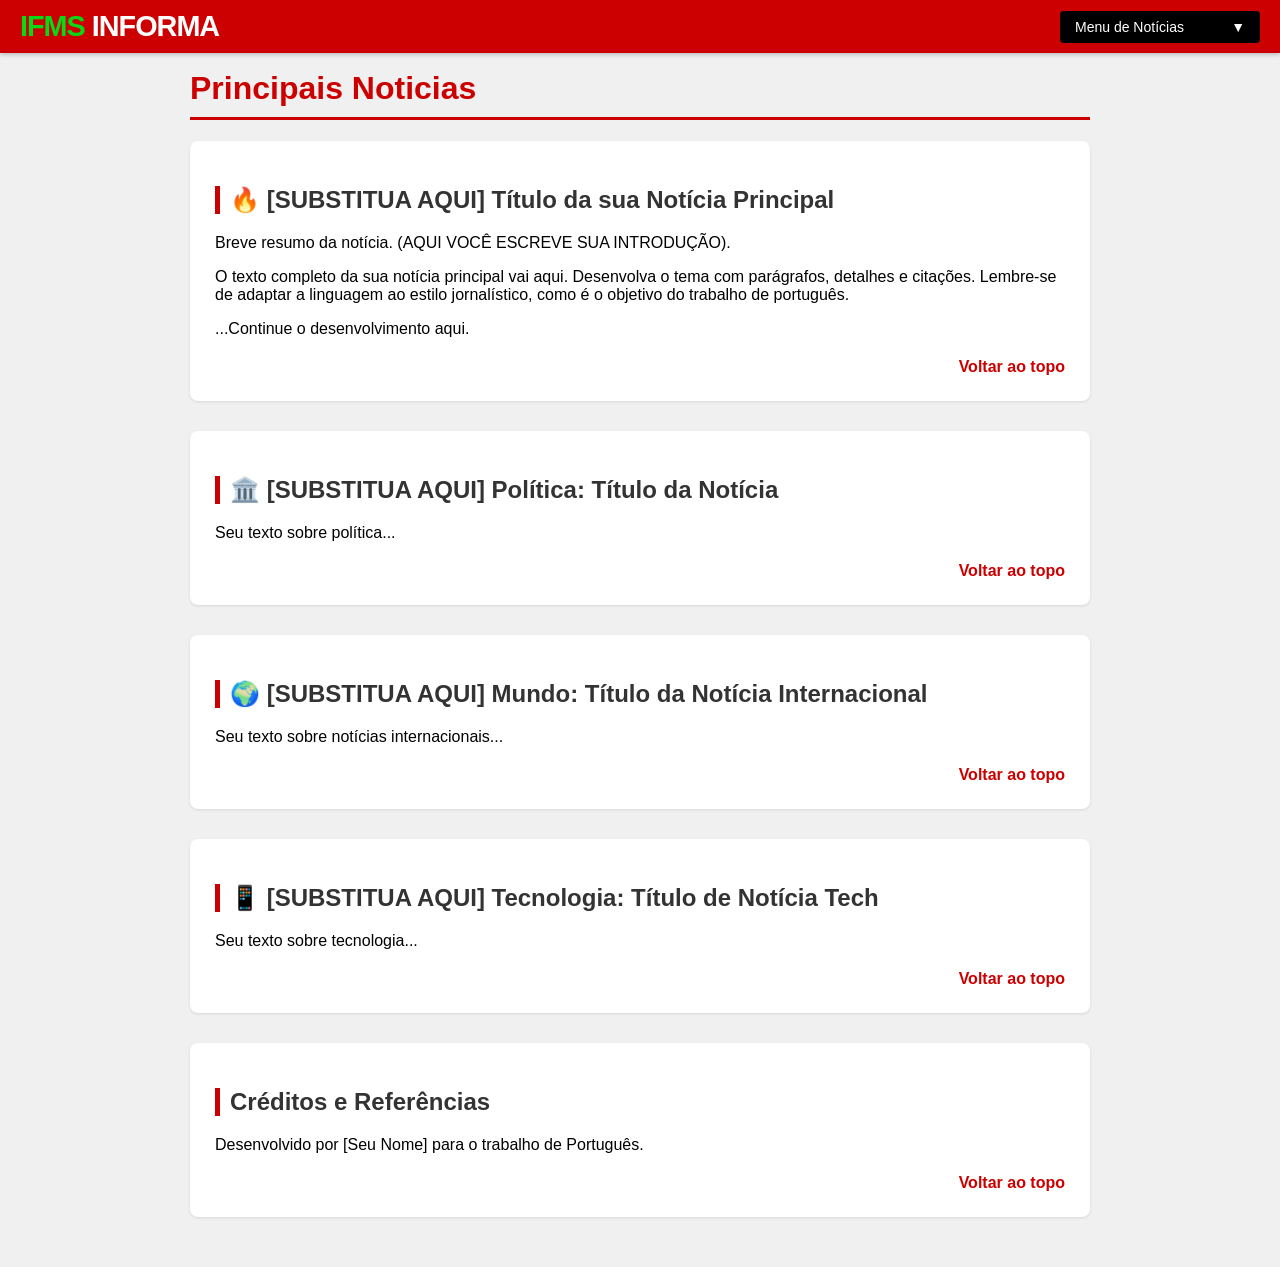
==== ifmsinfo.html @ 02428148 "Add files via upload" ====
<!DOCTYPE html>
<html lang="pt-br">

<head>
    <meta charset="UTF-8" />
    <meta name="viewport" content="width=device-width, initial-scale=1" />
    <title>IFMS Informa</title>

    <style>
        
        body {
            font-family: Arial, sans-serif;
            margin: 0;
            background: #f0f0f0;
            padding-top: 50px;
            
        }

        
        .navbar {
            background: #CC0000;
            
            color: white;
            padding: 10px 20px;
            display: flex;
            justify-content: space-between;
            align-items: center;
            position: fixed;
            
            top: 0;
            width: 100%;
            box-sizing: border-box;
            z-index: 1000;
            box-shadow: 0 2px 4px rgba(0, 0, 0, 0.2);
        }

        .logo {
            font-size: 1.8em;
            font-weight: bold;
            letter-spacing: -1px;
            text-transform: uppercase;
        }

        .logo-one {
            color: #09d814;
            
        }

    
        .menu-container {
            position: relative;
        }

        .menu-button {
            background: #000;
            
            color: white;
            border: none;
            padding: 8px 15px;
            font-size: 14px;
            cursor: pointer;
            border-radius: 4px;
            user-select: none;
            display: flex;
            align-items: center;
            justify-content: space-between;
            width: 200px;
            transition: background-color 0.3s;
        }

        .menu-arrow {
            margin-left: 10px;
            transition: transform 0.3s;
        }

        .menu-arrow.open {
            transform: rotate(180deg);
            
        }

        
        .menu-list {
            display: none;
            position: absolute;
            top: 100%;
            right: 0;
            list-style: none;
            padding: 0;
            margin: 0;
            background: #333;
            min-width: 250px;
            box-shadow: 0px 8px 16px 0px rgba(0, 0, 0, 0.2);
            z-index: 999;
            border-radius: 0 0 4px 4px;
        }

        .menu-list.show {
            display: block;
    
        }

        .menu-list li a {
            color: white;
            padding: 12px 15px;
            text-decoration: none;
            display: block;
            transition: background-color 0.3s;
        }

        .menu-list li a:hover {
            background-color: #575757;
        }

        .content-wrapper {
            padding: 20px;
            max-width: 900px;
            margin: 0 auto;
        }

        .main-title {
            color: #CC0000;
            border-bottom: 3px solid #CC0000;
            padding-bottom: 10px;
            margin-top: 0;
        }

        .news-section {
            background: white;
            padding: 25px;
            margin-bottom: 30px;
            border-radius: 8px;
            box-shadow: 0 1px 3px rgba(0, 0, 0, 0.1);
        }

        .news-section h2 {
            color: #333;
            border-left: 5px solid #CC0000;
            padding-left: 10px;
        }

        .back-to-top {
            display: block;
            margin-top: 20px;
            text-align: right;
            color: #CC0000;
            text-decoration: none;
            font-weight: bold;
        }
    </style>
</head>

<body>

    <header class="navbar" id="top">
        <div class="logo"><span class="logo-one">IFMS </span>Informa</div>
        <div class="menu-container">
            <button class="menu-button" id="menuButton">
                Menu de Notícias
                <span id="menuArrow" class="menu-arrow">&#9660;</span>
            </button>

            <ul id="menuList" class="menu-list">
                <li><a href="#noticia-principal"></a></li>
                <li><a href="#politica">Notícias de Política</a></li>
                <li><a href="#mundo">Notícias do Mundo</a></li>
                <li><a href="#tecnologia">Tecnologia</a></li>
                <li><a href="#creditos">Créditos do Trabalho</a></li>
            </ul>
        </div>
    </header>

    <main class="content-wrapper">
        <h1 class="main-title">Principais Noticias</h1>

        <section id="noticia-principal" class="news-section">
            <h2>🔥 [SUBSTITUA AQUI] Título da sua Notícia Principal</h2>
            <p class="summary">Breve resumo da notícia. (AQUI VOCÊ ESCREVE SUA INTRODUÇÃO).</p>
            <div class="news-body">
                <p>O texto completo da sua notícia principal vai aqui. Desenvolva o tema com parágrafos, detalhes e
                    citações. Lembre-se de adaptar a linguagem ao estilo jornalístico, como é o objetivo do trabalho de
                    português.</p>
                <p>...Continue o desenvolvimento aqui.</p>
            </div>
            <a href="#top" class="back-to-top">Voltar ao topo</a>
        </section>

        <section id="politica" class="news-section">
            <h2>🏛️ [SUBSTITUA AQUI] Política: Título da Notícia</h2>
            <p>Seu texto sobre política...</p>
            <a href="#top" class="back-to-top">Voltar ao topo</a>
        </section>

        <section id="mundo" class="news-section">
            <h2>🌍 [SUBSTITUA AQUI] Mundo: Título da Notícia Internacional</h2>
            <p>Seu texto sobre notícias internacionais...</p>
            <a href="#top" class="back-to-top">Voltar ao topo</a>
        </section>

        <section id="tecnologia" class="news-section">
            <h2>📱 [SUBSTITUA AQUI] Tecnologia: Título de Notícia Tech</h2>
            <p>Seu texto sobre tecnologia...</p>
            <a href="#top" class="back-to-top">Voltar ao topo</a>
        </section>

        <section id="creditos" class="news-section">
            <h2>Créditos e Referências</h2>
            <p>Desenvolvido por [Seu Nome] para o trabalho de Português.</p>
            <a href="#top" class="back-to-top">Voltar ao topo</a>
        </section>

    </main>

    <script>
        const menuButton = document.getElementById('menuButton');
        const menuList = document.getElementById('menuList');
        const menuArrow = document.getElementById('menuArrow');

    
        menuButton.addEventListener('click', () => {
        
            menuList.classList.toggle('show');
            menuArrow.classList.toggle('open');
        });

        menuList.addEventListener('click', (e) => {
            if (e.target.tagName === 'A') {

                menuList.classList.remove('show');
                menuArrow.classList.remove('open');
                e.preventDefault();
                const targetId = e.target.getAttribute('href');
                document.querySelector(targetId).scrollIntoView({
                    behavior: 'smooth'
                });
            }
        });
        document.addEventListener('click', (e) => {
            if (!menuButton.contains(e.target) && !menuList.contains(e.target)) {
                menuList.classList.remove('show');
                menuArrow.classList.remove('open');
            }
        });
    </script>
</body>

</html>
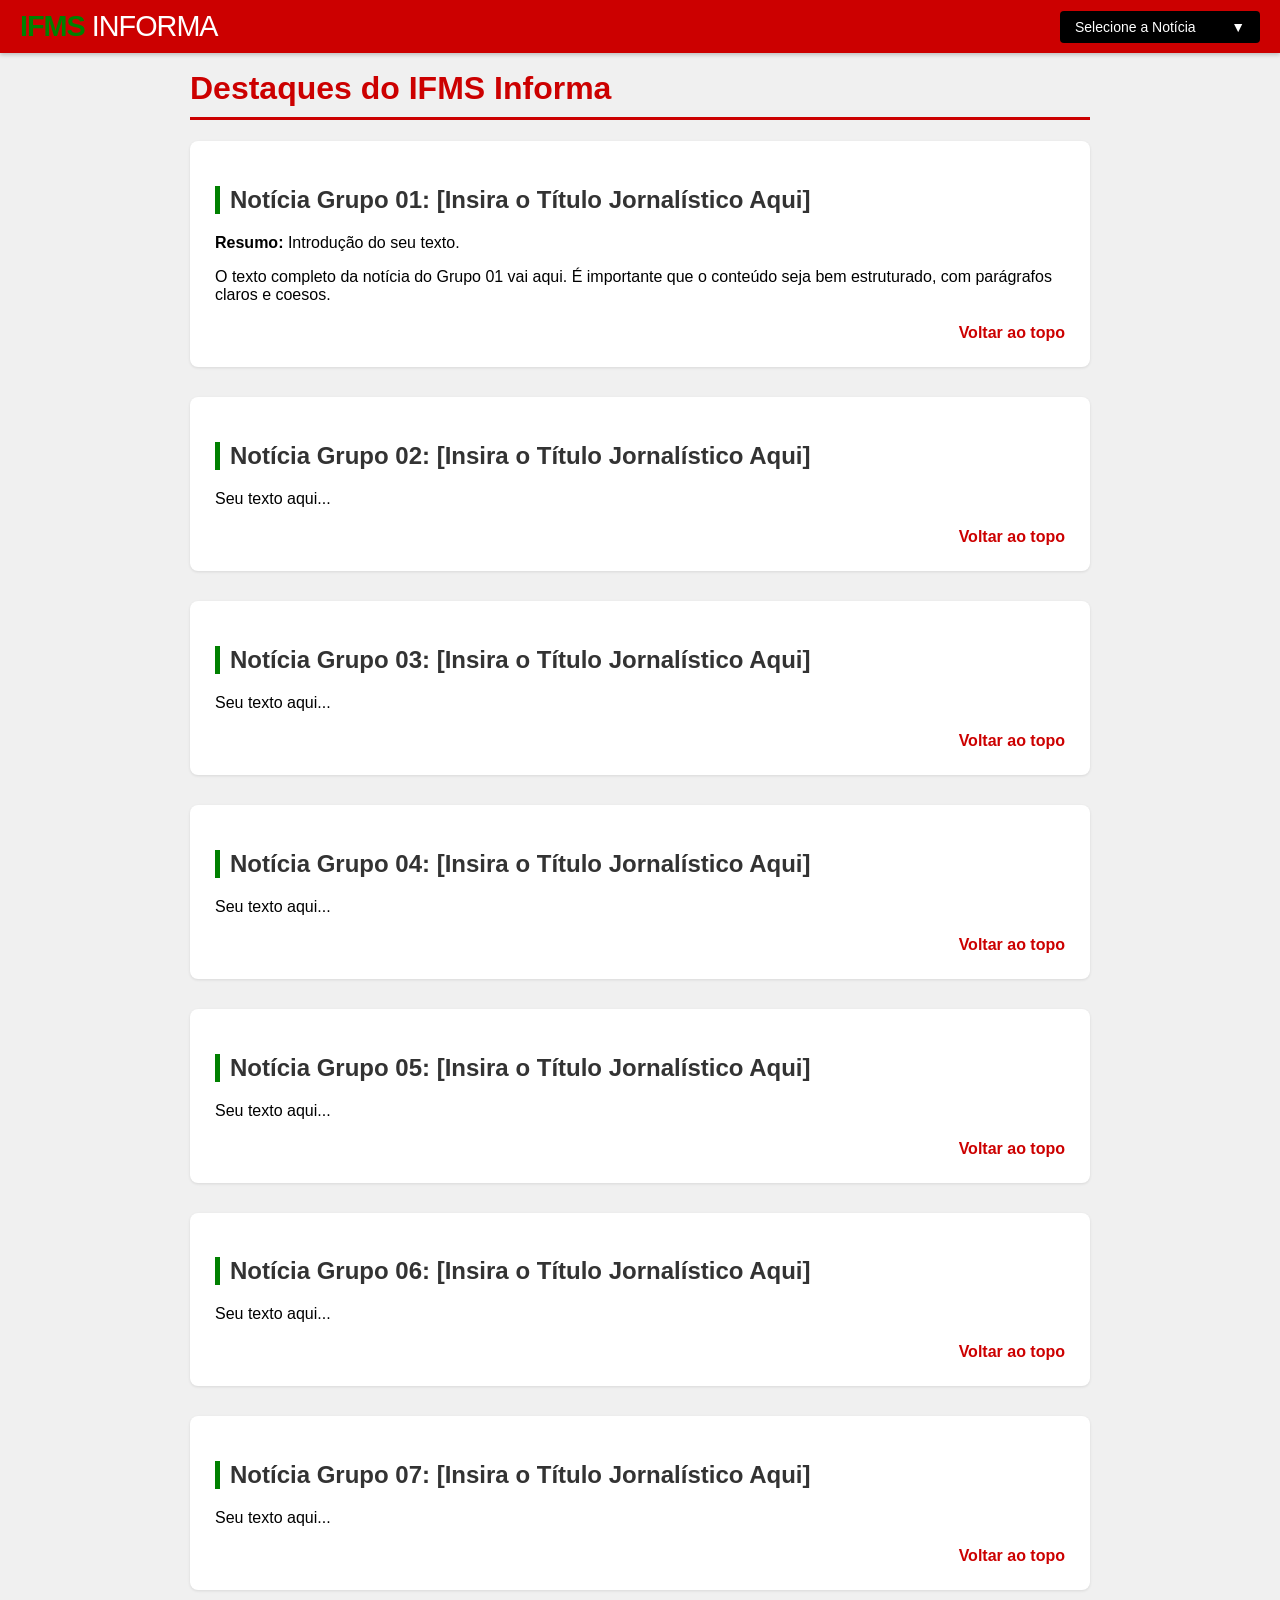
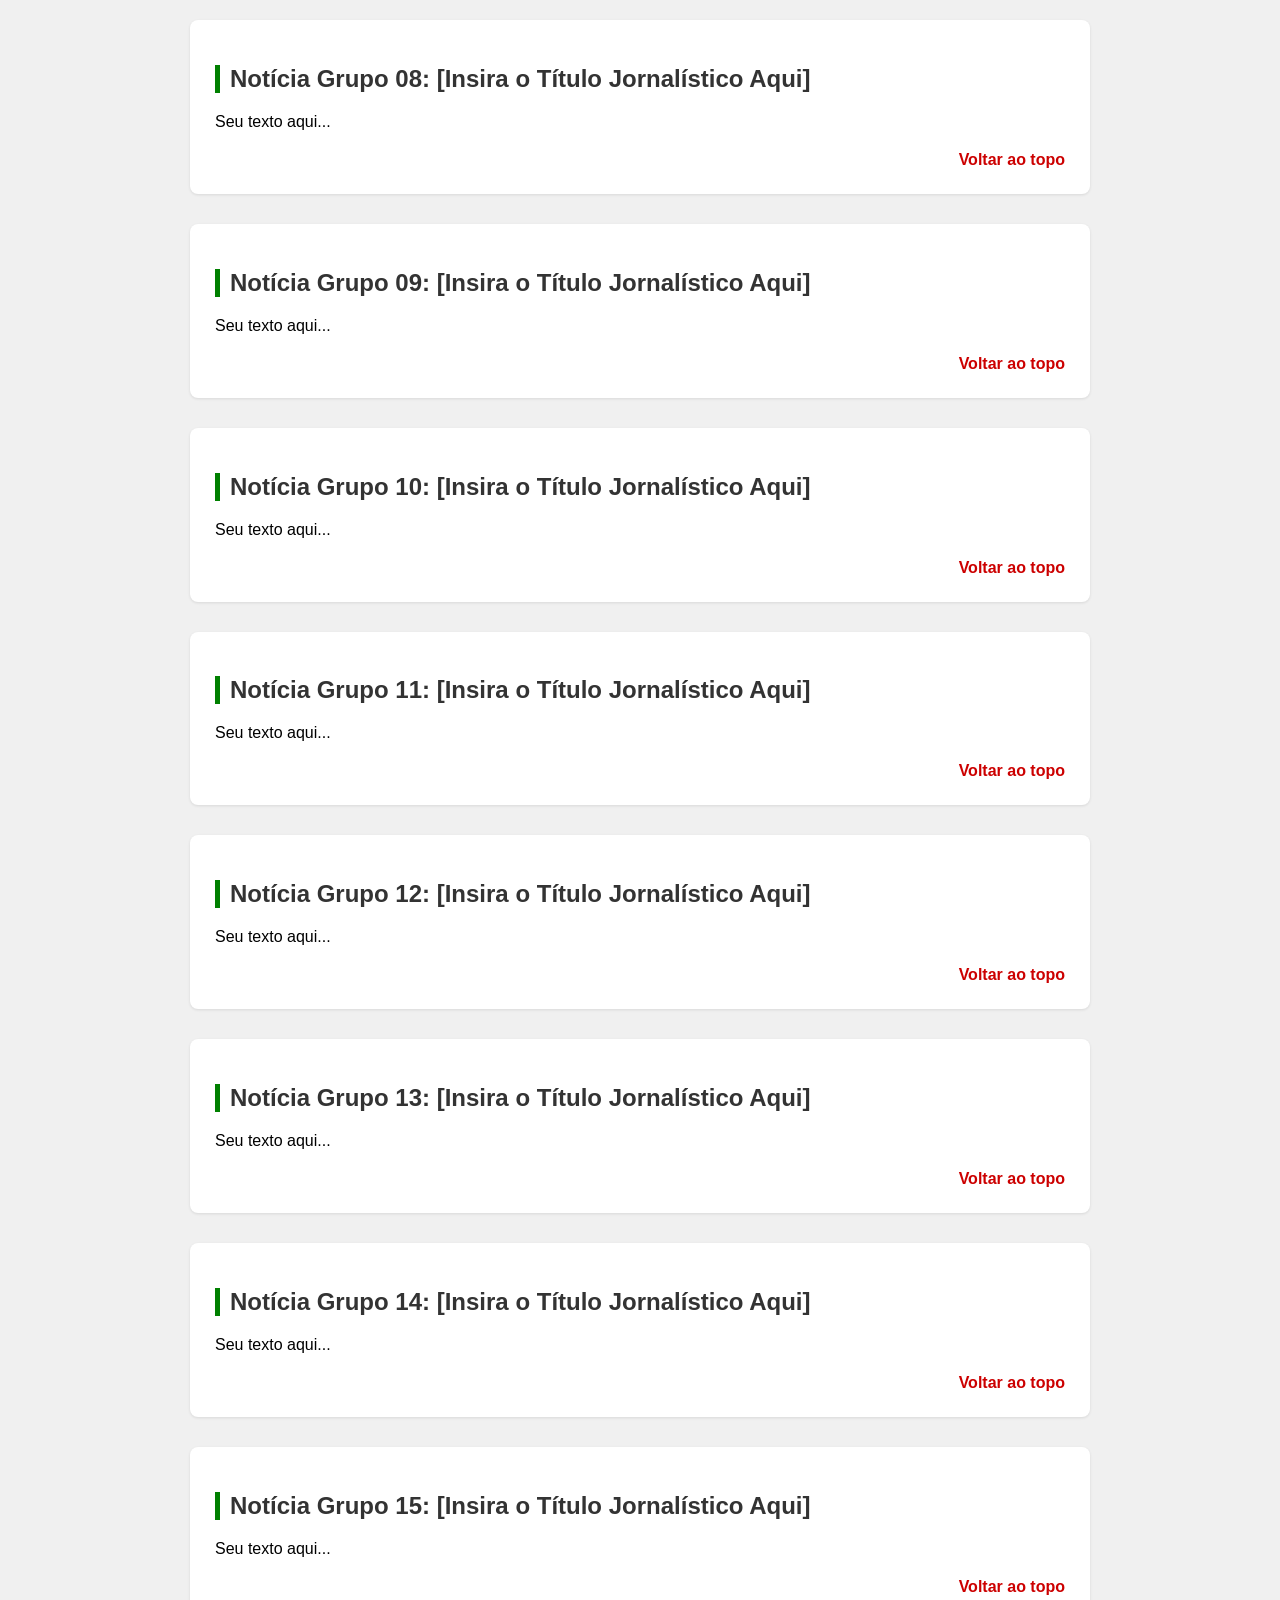
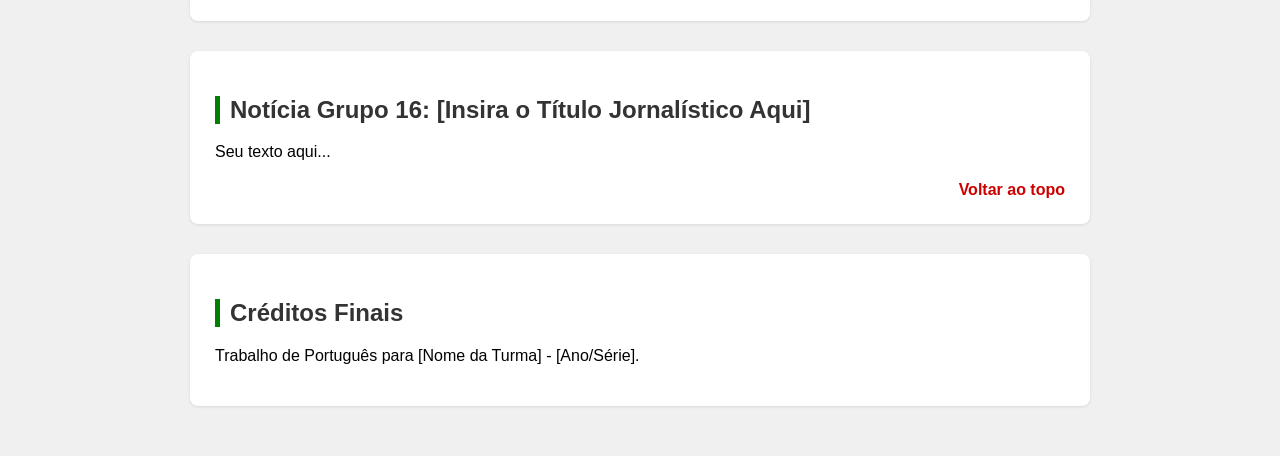
==== commit ae6774ab: "Atualizar o ifmsinfo.html" ====
--- a/ifmsinfo.html
+++ b/ifmsinfo.html
@@ -1,32 +1,28 @@
 <!DOCTYPE html>
 <html lang="pt-br">
-
 <head>
     <meta charset="UTF-8" />
     <meta name="viewport" content="width=device-width, initial-scale=1" />
-    <title>IFMS Informa</title>
-
+    <title>IFMS Informa - Trabalho de Português</title>
+    
     <style>
-        
+        /* RESET E BASE */
         body {
             font-family: Arial, sans-serif;
             margin: 0;
             background: #f0f0f0;
-            padding-top: 50px;
-            
-        }
-
-        
+            padding-top: 50px; /* Cria espaço para a barra fixa */
+        }
+
+        /* 📌 BARRA DE NAVEGAÇÃO SUPERIOR FIXA (ESTILO PORTAL DE NOTÍCIAS) */
         .navbar {
-            background: #CC0000;
-            
+            background: #CC0000; /* Vermelho G1 (cor forte de notícia) */
             color: white;
             padding: 10px 20px;
             display: flex;
             justify-content: space-between;
             align-items: center;
-            position: fixed;
-            
+            position: fixed; /* Fixa no topo */
             top: 0;
             width: 100%;
             box-sizing: border-box;
@@ -34,26 +30,27 @@
             box-shadow: 0 2px 4px rgba(0, 0, 0, 0.2);
         }
 
+        /* LOGO IFMS INFORMA */
         .logo {
             font-size: 1.8em;
-            font-weight: bold;
+            font-weight: normal;
             letter-spacing: -1px;
             text-transform: uppercase;
         }
-
-        .logo-one {
-            color: #09d814;
-            
-        }
-
-    
+        
+        /* COR VERDE PARA O IFMS */
+        .logo-ifms {
+            color: #008000; /* Verde IFMS (pode ajustar o tom) */
+            font-weight: bold;
+        }
+
+        /* 🍔 CONTAINER E BOTÃO DO MENU */
         .menu-container {
             position: relative;
         }
 
         .menu-button {
-            background: #000;
-            
+            background: #000; /* Fundo preto para destaque */
             color: white;
             border: none;
             padding: 8px 15px;
@@ -65,7 +62,7 @@
             align-items: center;
             justify-content: space-between;
             width: 200px;
-            transition: background-color 0.3s;
+            transition: background 0.3s;
         }
 
         .menu-arrow {
@@ -74,43 +71,45 @@
         }
 
         .menu-arrow.open {
-            transform: rotate(180deg);
-            
-        }
-
-        
+            transform: rotate(180deg); /* Gira a seta quando o menu está aberto */
+        }
+
+        /* ⬇️ LISTA DO MENU DROPDOWN */
         .menu-list {
-            display: none;
+            display: none; /* ESCONDIDO POR PADRÃO */
             position: absolute;
-            top: 100%;
+            top: 100%; /* Abaixo do botão */
             right: 0;
             list-style: none;
             padding: 0;
             margin: 0;
             background: #333;
             min-width: 250px;
-            box-shadow: 0px 8px 16px 0px rgba(0, 0, 0, 0.2);
+            max-height: 400px; /* Limita altura para scroll em telas pequenas */
+            overflow-y: auto; /* Adiciona scroll se lista for grande */
+            box-shadow: 0px 8px 16px 0px rgba(0,0,0,0.2);
             z-index: 999;
             border-radius: 0 0 4px 4px;
         }
 
         .menu-list.show {
-            display: block;
-    
+            display: block; /* MOSTRA O MENU QUANDO TEM A CLASSE 'show' (via JS) */
         }
 
         .menu-list li a {
             color: white;
-            padding: 12px 15px;
+            padding: 10px 15px;
             text-decoration: none;
             display: block;
-            transition: background-color 0.3s;
+            transition: background 0.3s;
+            font-size: 0.9em;
         }
 
         .menu-list li a:hover {
             background-color: #575757;
         }
 
+        /* 📰 CONTEÚDO DAS NOTÍCIAS */
         .content-wrapper {
             padding: 20px;
             max-width: 900px;
@@ -134,10 +133,10 @@
 
         .news-section h2 {
             color: #333;
-            border-left: 5px solid #CC0000;
+            border-left: 5px solid #008000; /* Linha de destaque verde */
             padding-left: 10px;
         }
-
+        
         .back-to-top {
             display: block;
             margin-top: 20px;
@@ -148,64 +147,140 @@
         }
     </style>
 </head>
-
 <body>
 
     <header class="navbar" id="top">
-        <div class="logo"><span class="logo-one">IFMS </span>Informa</div>
+        <div class="logo"><span class="logo-ifms">IFMS</span> informa</div>
         <div class="menu-container">
             <button class="menu-button" id="menuButton">
-                Menu de Notícias
+                Selecione a Notícia
                 <span id="menuArrow" class="menu-arrow">&#9660;</span>
             </button>
-
+            
             <ul id="menuList" class="menu-list">
-                <li><a href="#noticia-principal"></a></li>
-                <li><a href="#politica">Notícias de Política</a></li>
-                <li><a href="#mundo">Notícias do Mundo</a></li>
-                <li><a href="#tecnologia">Tecnologia</a></li>
-                <li><a href="#creditos">Créditos do Trabalho</a></li>
+                <li><a href="#noticia-grupo-01">Notícia Grupo 01: [Título Aqui]</a></li>
+                <li><a href="#noticia-grupo-02">Notícia Grupo 02: [Título Aqui]</a></li>
+                <li><a href="#noticia-grupo-03">Notícia Grupo 03: [Título Aqui]</a></li>
+                <li><a href="#noticia-grupo-04">Notícia Grupo 04: [Título Aqui]</a></li>
+                <li><a href="#noticia-grupo-05">Notícia Grupo 05: [Título Aqui]</a></li>
+                <li><a href="#noticia-grupo-06">Notícia Grupo 06: [Título Aqui]</a></li>
+                <li><a href="#noticia-grupo-07">Notícia Grupo 07: [Título Aqui]</a></li>
+                <li><a href="#noticia-grupo-08">Notícia Grupo 08: [Título Aqui]</a></li>
+                <li><a href="#noticia-grupo-09">Notícia Grupo 09: [Título Aqui]</a></li>
+                <li><a href="#noticia-grupo-10">Notícia Grupo 10: [Título Aqui]</a></li>
+                <li><a href="#noticia-grupo-11">Notícia Grupo 11: [Título Aqui]</a></li>
+                <li><a href="#noticia-grupo-12">Notícia Grupo 12: [Título Aqui]</a></li>
+                <li><a href="#noticia-grupo-13">Notícia Grupo 13: [Título Aqui]</a></li>
+                <li><a href="#noticia-grupo-14">Notícia Grupo 14: [Título Aqui]</a></li>
+                <li><a href="#noticia-grupo-15">Notícia Grupo 15: [Título Aqui]</a></li>
+                <li><a href="#noticia-grupo-16">Notícia Grupo 16: [Título Aqui]</a></li>
             </ul>
         </div>
     </header>
 
     <main class="content-wrapper">
-        <h1 class="main-title">Principais Noticias</h1>
-
-        <section id="noticia-principal" class="news-section">
-            <h2>🔥 [SUBSTITUA AQUI] Título da sua Notícia Principal</h2>
-            <p class="summary">Breve resumo da notícia. (AQUI VOCÊ ESCREVE SUA INTRODUÇÃO).</p>
-            <div class="news-body">
-                <p>O texto completo da sua notícia principal vai aqui. Desenvolva o tema com parágrafos, detalhes e
-                    citações. Lembre-se de adaptar a linguagem ao estilo jornalístico, como é o objetivo do trabalho de
-                    português.</p>
-                <p>...Continue o desenvolvimento aqui.</p>
-            </div>
-            <a href="#top" class="back-to-top">Voltar ao topo</a>
-        </section>
-
-        <section id="politica" class="news-section">
-            <h2>🏛️ [SUBSTITUA AQUI] Política: Título da Notícia</h2>
-            <p>Seu texto sobre política...</p>
-            <a href="#top" class="back-to-top">Voltar ao topo</a>
-        </section>
-
-        <section id="mundo" class="news-section">
-            <h2>🌍 [SUBSTITUA AQUI] Mundo: Título da Notícia Internacional</h2>
-            <p>Seu texto sobre notícias internacionais...</p>
-            <a href="#top" class="back-to-top">Voltar ao topo</a>
-        </section>
-
-        <section id="tecnologia" class="news-section">
-            <h2>📱 [SUBSTITUA AQUI] Tecnologia: Título de Notícia Tech</h2>
-            <p>Seu texto sobre tecnologia...</p>
-            <a href="#top" class="back-to-top">Voltar ao topo</a>
-        </section>
-
-        <section id="creditos" class="news-section">
-            <h2>Créditos e Referências</h2>
-            <p>Desenvolvido por [Seu Nome] para o trabalho de Português.</p>
-            <a href="#top" class="back-to-top">Voltar ao topo</a>
+        <h1 class="main-title">Destaques do IFMS Informa</h1>
+
+        <section id="noticia-grupo-01" class="news-section">
+            <h2>Notícia Grupo 01: [Insira o Título Jornalístico Aqui]</h2>
+            <p><strong>Resumo:</strong> Introdução do seu texto.</p>
+            <p>O texto completo da notícia do Grupo 01 vai aqui. É importante que o conteúdo seja bem estruturado, com parágrafos claros e coesos.</p>
+            <a href="#top" class="back-to-top">Voltar ao topo</a>
+        </section>
+
+        <section id="noticia-grupo-02" class="news-section">
+            <h2>Notícia Grupo 02: [Insira o Título Jornalístico Aqui]</h2>
+            <p>Seu texto aqui...</p>
+            <a href="#top" class="back-to-top">Voltar ao topo</a>
+        </section>
+
+        <section id="noticia-grupo-03" class="news-section">
+            <h2>Notícia Grupo 03: [Insira o Título Jornalístico Aqui]</h2>
+            <p>Seu texto aqui...</p>
+            <a href="#top" class="back-to-top">Voltar ao topo</a>
+        </section>
+        
+        <section id="noticia-grupo-04" class="news-section">
+            <h2>Notícia Grupo 04: [Insira o Título Jornalístico Aqui]</h2>
+            <p>Seu texto aqui...</p>
+            <a href="#top" class="back-to-top">Voltar ao topo</a>
+        </section>
+
+        <section id="noticia-grupo-05" class="news-section">
+            <h2>Notícia Grupo 05: [Insira o Título Jornalístico Aqui]</h2>
+            <p>Seu texto aqui...</p>
+            <a href="#top" class="back-to-top">Voltar ao topo</a>
+        </section>
+        
+        <section id="noticia-grupo-06" class="news-section">
+            <h2>Notícia Grupo 06: [Insira o Título Jornalístico Aqui]</h2>
+            <p>Seu texto aqui...</p>
+            <a href="#top" class="back-to-top">Voltar ao topo</a>
+        </section>
+        
+        <section id="noticia-grupo-07" class="news-section">
+            <h2>Notícia Grupo 07: [Insira o Título Jornalístico Aqui]</h2>
+            <p>Seu texto aqui...</p>
+            <a href="#top" class="back-to-top">Voltar ao topo</a>
+        </section>
+        
+        <section id="noticia-grupo-08" class="news-section">
+            <h2>Notícia Grupo 08: [Insira o Título Jornalístico Aqui]</h2>
+            <p>Seu texto aqui...</p>
+            <a href="#top" class="back-to-top">Voltar ao topo</a>
+        </section>
+        
+        <section id="noticia-grupo-09" class="news-section">
+            <h2>Notícia Grupo 09: [Insira o Título Jornalístico Aqui]</h2>
+            <p>Seu texto aqui...</p>
+            <a href="#top" class="back-to-top">Voltar ao topo</a>
+        </section>
+        
+        <section id="noticia-grupo-10" class="news-section">
+            <h2>Notícia Grupo 10: [Insira o Título Jornalístico Aqui]</h2>
+            <p>Seu texto aqui...</p>
+            <a href="#top" class="back-to-top">Voltar ao topo</a>
+        </section>
+        
+        <section id="noticia-grupo-11" class="news-section">
+            <h2>Notícia Grupo 11: [Insira o Título Jornalístico Aqui]</h2>
+            <p>Seu texto aqui...</p>
+            <a href="#top" class="back-to-top">Voltar ao topo</a>
+        </section>
+        
+        <section id="noticia-grupo-12" class="news-section">
+            <h2>Notícia Grupo 12: [Insira o Título Jornalístico Aqui]</h2>
+            <p>Seu texto aqui...</p>
+            <a href="#top" class="back-to-top">Voltar ao topo</a>
+        </section>
+        
+        <section id="noticia-grupo-13" class="news-section">
+            <h2>Notícia Grupo 13: [Insira o Título Jornalístico Aqui]</h2>
+            <p>Seu texto aqui...</p>
+            <a href="#top" class="back-to-top">Voltar ao topo</a>
+        </section>
+        
+        <section id="noticia-grupo-14" class="news-section">
+            <h2>Notícia Grupo 14: [Insira o Título Jornalístico Aqui]</h2>
+            <p>Seu texto aqui...</p>
+            <a href="#top" class="back-to-top">Voltar ao topo</a>
+        </section>
+        
+        <section id="noticia-grupo-15" class="news-section">
+            <h2>Notícia Grupo 15: [Insira o Título Jornalístico Aqui]</h2>
+            <p>Seu texto aqui...</p>
+            <a href="#top" class="back-to-top">Voltar ao topo</a>
+        </section>
+        
+        <section id="noticia-grupo-16" class="news-section">
+            <h2>Notícia Grupo 16: [Insira o Título Jornalístico Aqui]</h2>
+            <p>Seu texto aqui...</p>
+            <a href="#top" class="back-to-top">Voltar ao topo</a>
+        </section>
+        
+        <section class="news-section">
+            <h2>Créditos Finais</h2>
+            <p>Trabalho de Português para [Nome da Turma] - [Ano/Série].</p>
         </section>
 
     </main>
@@ -215,18 +290,22 @@
         const menuList = document.getElementById('menuList');
         const menuArrow = document.getElementById('menuArrow');
 
-    
+        // 1. Lógica para abrir/fechar o menu ao clicar no botão
         menuButton.addEventListener('click', () => {
-        
+            // Adiciona ou remove a classe 'show' (mostra/esconde a lista)
             menuList.classList.toggle('show');
+            // Adiciona ou remove a classe 'open' (rotaciona a seta)
             menuArrow.classList.toggle('open');
         });
 
+        // 2. Lógica para fechar o menu ao clicar em um item da lista
         menuList.addEventListener('click', (e) => {
-            if (e.target.tagName === 'A') {
-
+            if (e.target.tagName === 'A') { // Verifica se o clique foi em um link (<a>)
+                // Fecha o menu
                 menuList.classList.remove('show');
                 menuArrow.classList.remove('open');
+                
+                // Faz a navegação para a seção de forma suave
                 e.preventDefault();
                 const targetId = e.target.getAttribute('href');
                 document.querySelector(targetId).scrollIntoView({
@@ -234,7 +313,10 @@
                 });
             }
         });
+
+        // 3. Lógica para fechar o menu se clicar fora
         document.addEventListener('click', (e) => {
+            // Verifica se o clique NÃO foi dentro do botão e NÃO foi dentro da lista do menu
             if (!menuButton.contains(e.target) && !menuList.contains(e.target)) {
                 menuList.classList.remove('show');
                 menuArrow.classList.remove('open');
@@ -242,5 +324,4 @@
         });
     </script>
 </body>
-
-</html>+</html>
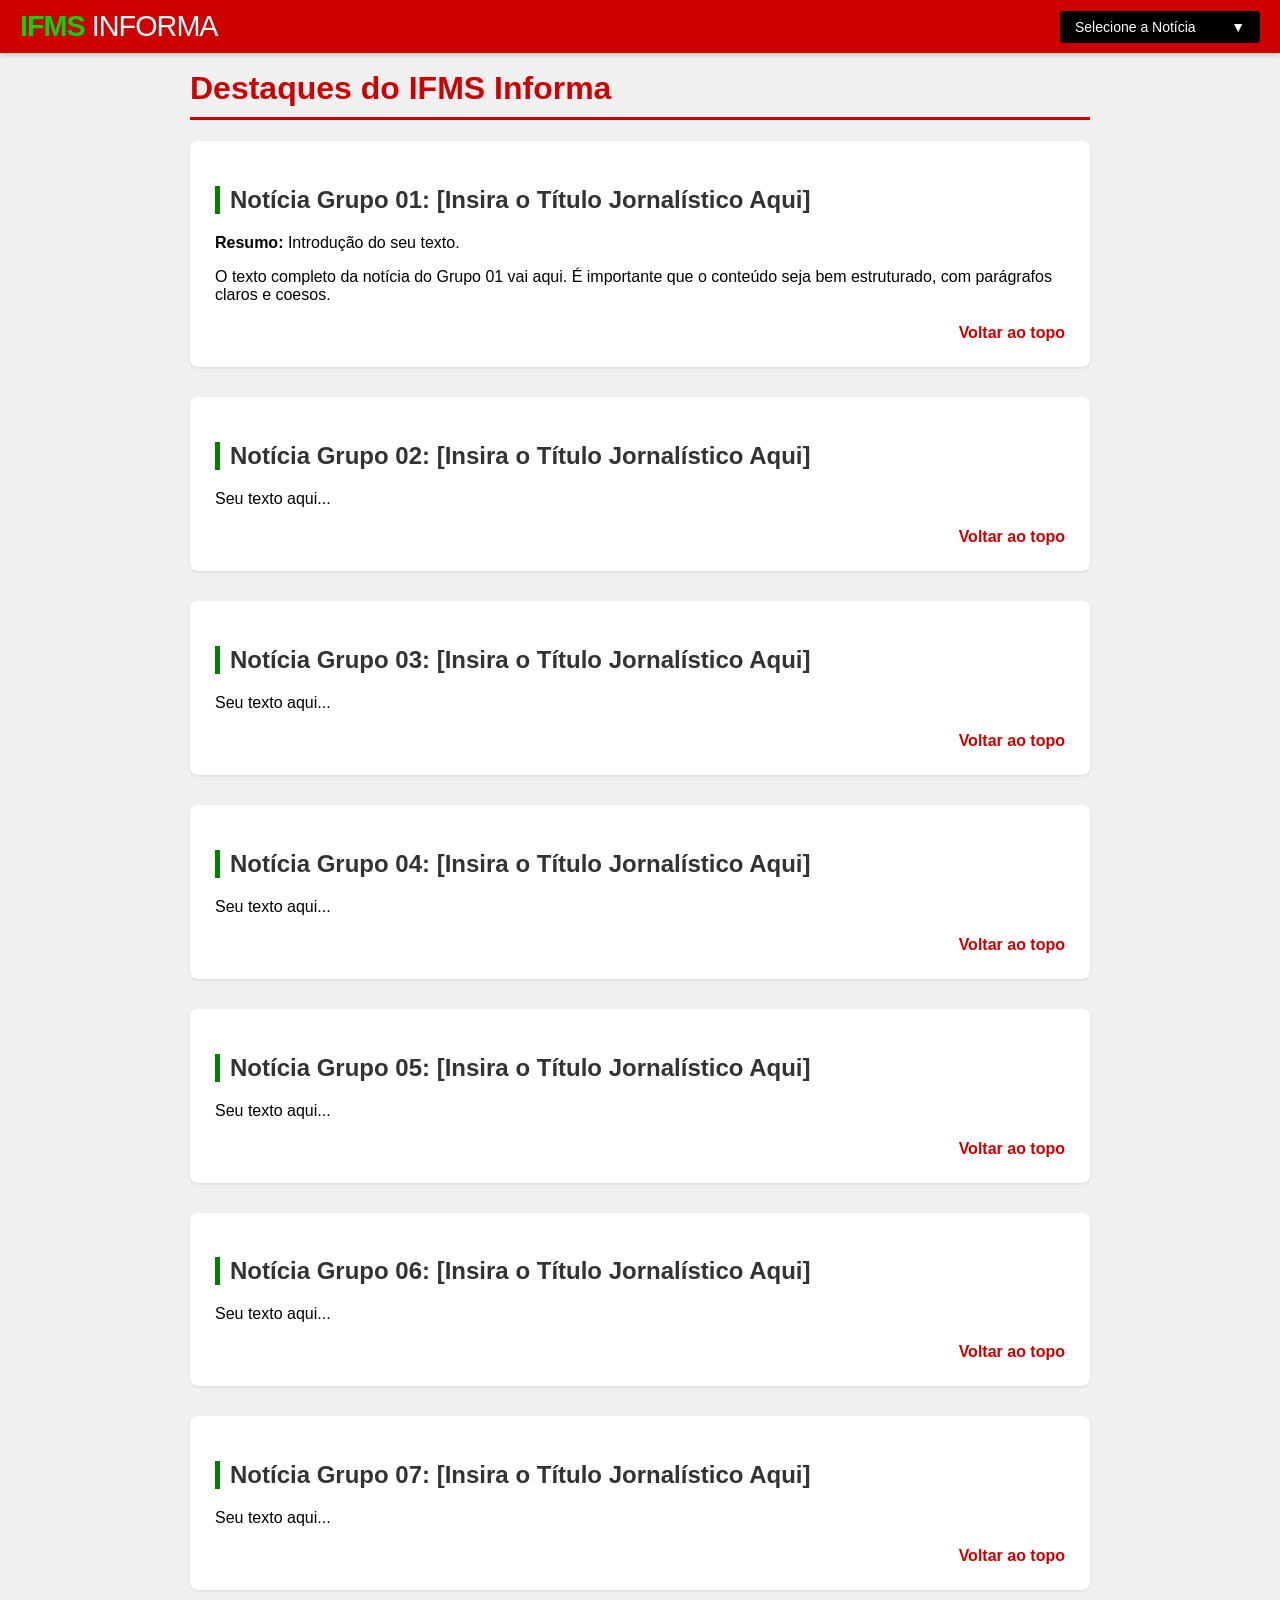
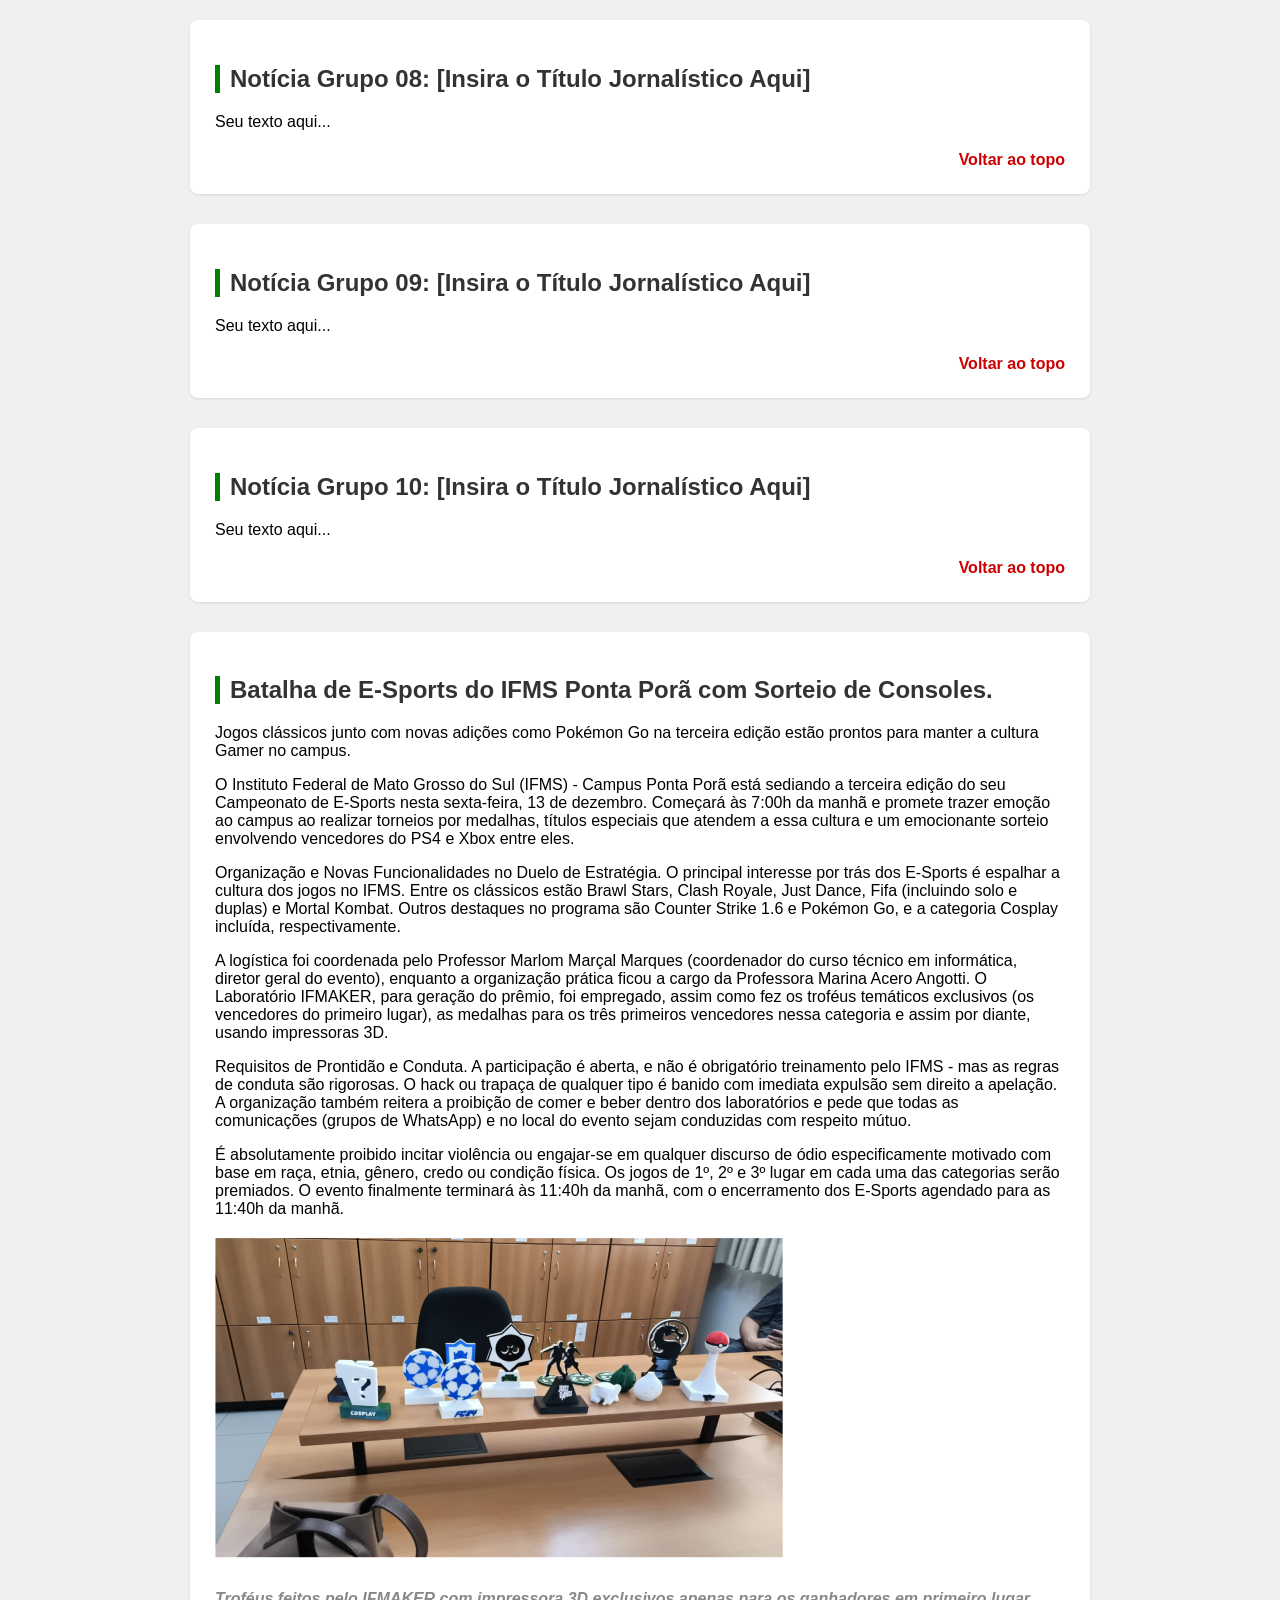
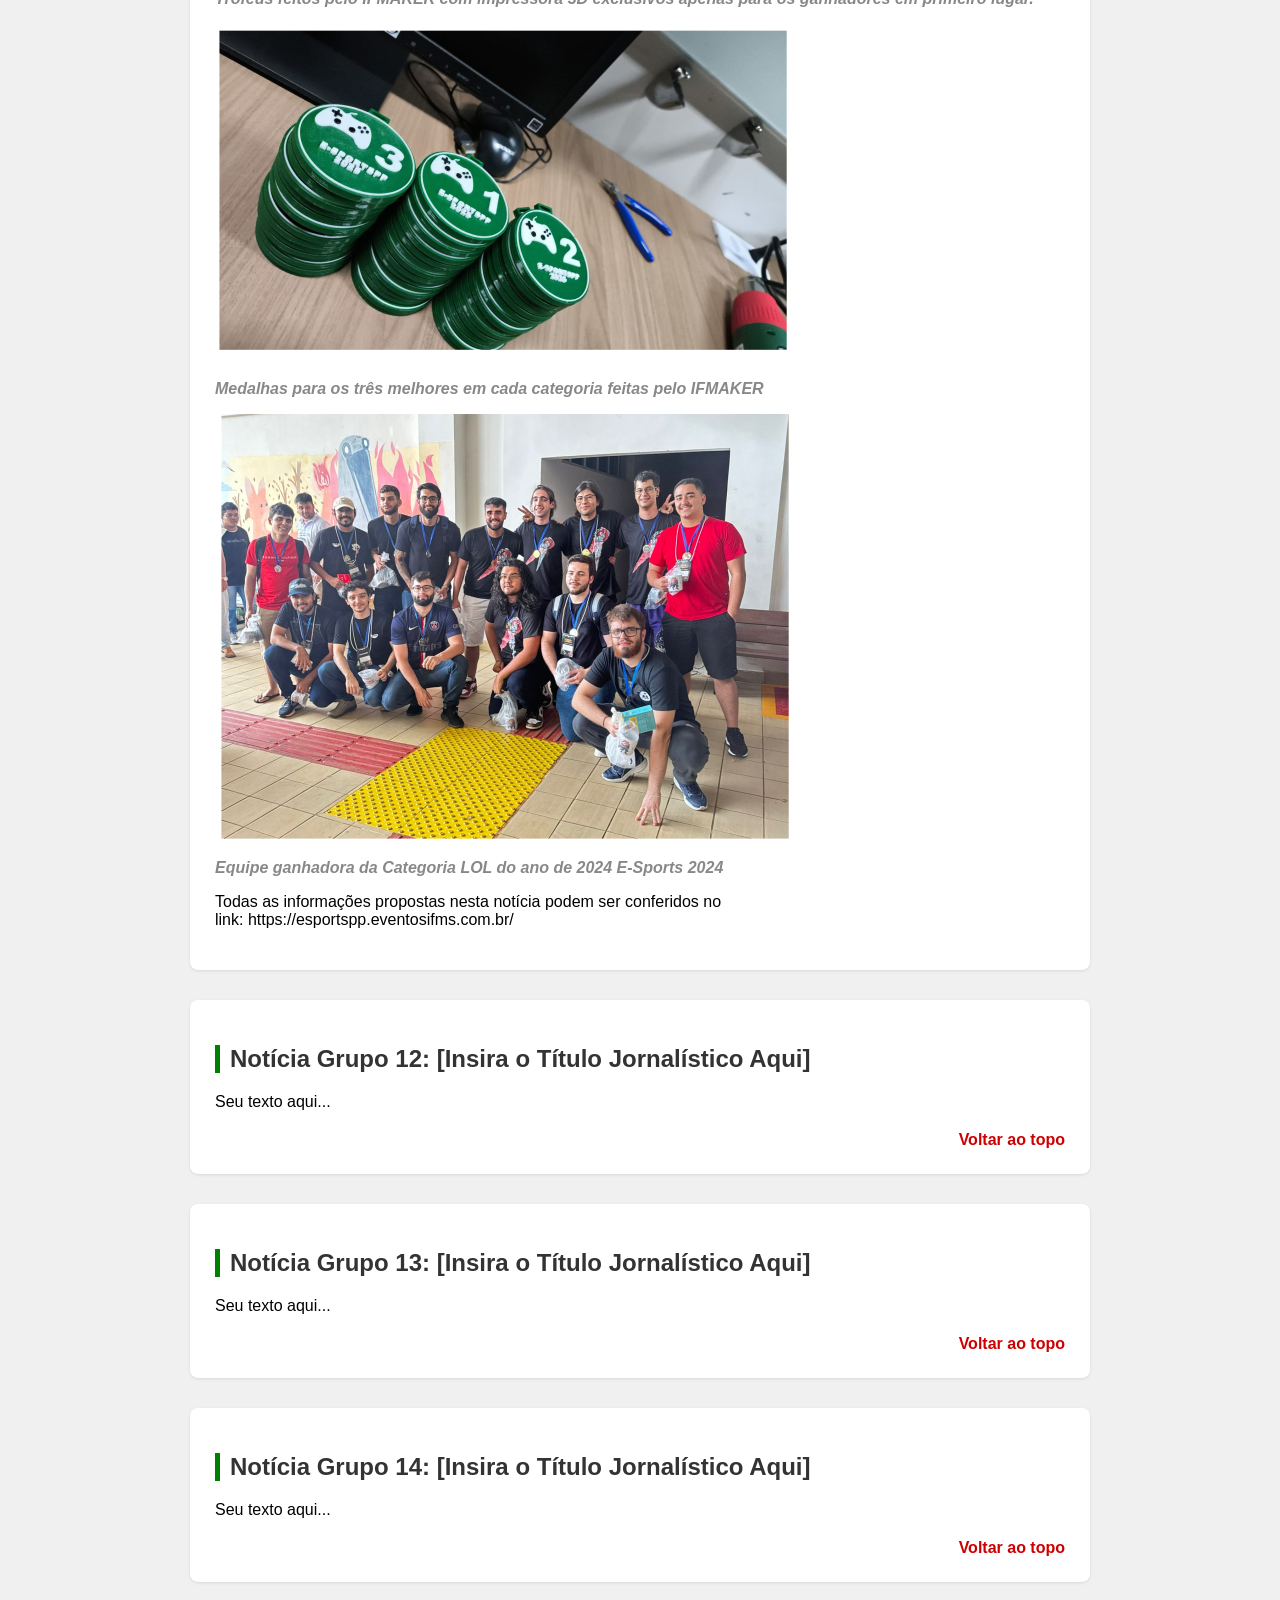
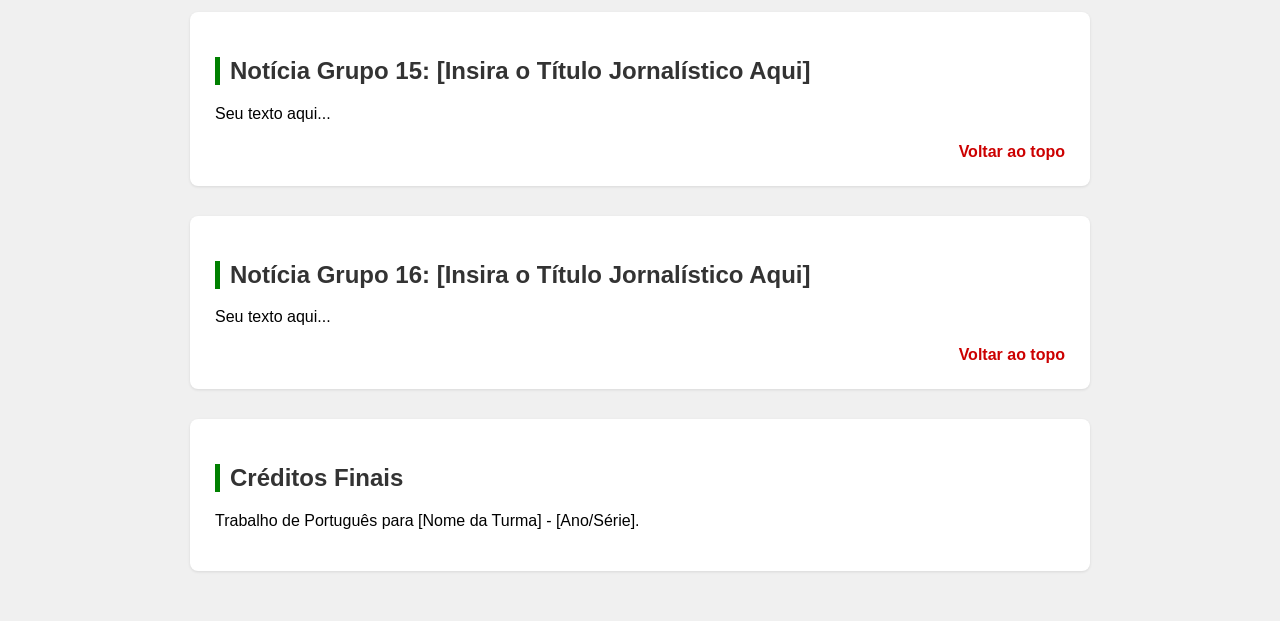
==== commit 81597959: "Update ifmsinfo.html" ====
--- a/ifmsinfo.html
+++ b/ifmsinfo.html
@@ -1,28 +1,28 @@
 <!DOCTYPE html>
 <html lang="pt-br">
+
 <head>
     <meta charset="UTF-8" />
     <meta name="viewport" content="width=device-width, initial-scale=1" />
-    <title>IFMS Informa - Trabalho de Português</title>
-    
+    <title>IFMS Informa</title>
+
     <style>
-        /* RESET E BASE */
         body {
             font-family: Arial, sans-serif;
             margin: 0;
             background: #f0f0f0;
-            padding-top: 50px; /* Cria espaço para a barra fixa */
-        }
-
-        /* 📌 BARRA DE NAVEGAÇÃO SUPERIOR FIXA (ESTILO PORTAL DE NOTÍCIAS) */
+            padding-top: 50px;
+        }
+
+
         .navbar {
-            background: #CC0000; /* Vermelho G1 (cor forte de notícia) */
+            background: #CC0000;
             color: white;
             padding: 10px 20px;
             display: flex;
             justify-content: space-between;
             align-items: center;
-            position: fixed; /* Fixa no topo */
+            position: fixed;
             top: 0;
             width: 100%;
             box-sizing: border-box;
@@ -30,27 +30,27 @@
             box-shadow: 0 2px 4px rgba(0, 0, 0, 0.2);
         }
 
-        /* LOGO IFMS INFORMA */
+
         .logo {
             font-size: 1.8em;
             font-weight: normal;
             letter-spacing: -1px;
             text-transform: uppercase;
         }
-        
-        /* COR VERDE PARA O IFMS */
+
+
         .logo-ifms {
-            color: #008000; /* Verde IFMS (pode ajustar o tom) */
+            color: #0bd30b;
             font-weight: bold;
         }
 
-        /* 🍔 CONTAINER E BOTÃO DO MENU */
+
         .menu-container {
             position: relative;
         }
 
         .menu-button {
-            background: #000; /* Fundo preto para destaque */
+            background: #000;
             color: white;
             border: none;
             padding: 8px 15px;
@@ -62,7 +62,7 @@
             align-items: center;
             justify-content: space-between;
             width: 200px;
-            transition: background 0.3s;
+            transition: background-color 0.3s;
         }
 
         .menu-arrow {
@@ -71,29 +71,28 @@
         }
 
         .menu-arrow.open {
-            transform: rotate(180deg); /* Gira a seta quando o menu está aberto */
-        }
-
-        /* ⬇️ LISTA DO MENU DROPDOWN */
+            transform: rotate(180deg);
+        }
+
         .menu-list {
-            display: none; /* ESCONDIDO POR PADRÃO */
+            display: none;
             position: absolute;
-            top: 100%; /* Abaixo do botão */
+            top: 100%;
             right: 0;
             list-style: none;
             padding: 0;
             margin: 0;
             background: #333;
             min-width: 250px;
-            max-height: 400px; /* Limita altura para scroll em telas pequenas */
-            overflow-y: auto; /* Adiciona scroll se lista for grande */
-            box-shadow: 0px 8px 16px 0px rgba(0,0,0,0.2);
+            max-height: 400px;
+            overflow-y: auto;
+            box-shadow: 0px 8px 16px 0px rgba(0, 0, 0, 0.2);
             z-index: 999;
             border-radius: 0 0 4px 4px;
         }
 
         .menu-list.show {
-            display: block; /* MOSTRA O MENU QUANDO TEM A CLASSE 'show' (via JS) */
+            display: block;
         }
 
         .menu-list li a {
@@ -101,7 +100,7 @@
             padding: 10px 15px;
             text-decoration: none;
             display: block;
-            transition: background 0.3s;
+            transition: background-color 0.3s;
             font-size: 0.9em;
         }
 
@@ -109,7 +108,6 @@
             background-color: #575757;
         }
 
-        /* 📰 CONTEÚDO DAS NOTÍCIAS */
         .content-wrapper {
             padding: 20px;
             max-width: 900px;
@@ -133,10 +131,10 @@
 
         .news-section h2 {
             color: #333;
-            border-left: 5px solid #008000; /* Linha de destaque verde */
+            border-left: 5px solid #008000;
             padding-left: 10px;
         }
-        
+
         .back-to-top {
             display: block;
             margin-top: 20px;
@@ -147,6 +145,7 @@
         }
     </style>
 </head>
+
 <body>
 
     <header class="navbar" id="top">
@@ -156,24 +155,24 @@
                 Selecione a Notícia
                 <span id="menuArrow" class="menu-arrow">&#9660;</span>
             </button>
-            
+
             <ul id="menuList" class="menu-list">
-                <li><a href="#noticia-grupo-01">Notícia Grupo 01: [Título Aqui]</a></li>
-                <li><a href="#noticia-grupo-02">Notícia Grupo 02: [Título Aqui]</a></li>
-                <li><a href="#noticia-grupo-03">Notícia Grupo 03: [Título Aqui]</a></li>
-                <li><a href="#noticia-grupo-04">Notícia Grupo 04: [Título Aqui]</a></li>
-                <li><a href="#noticia-grupo-05">Notícia Grupo 05: [Título Aqui]</a></li>
-                <li><a href="#noticia-grupo-06">Notícia Grupo 06: [Título Aqui]</a></li>
-                <li><a href="#noticia-grupo-07">Notícia Grupo 07: [Título Aqui]</a></li>
-                <li><a href="#noticia-grupo-08">Notícia Grupo 08: [Título Aqui]</a></li>
-                <li><a href="#noticia-grupo-09">Notícia Grupo 09: [Título Aqui]</a></li>
-                <li><a href="#noticia-grupo-10">Notícia Grupo 10: [Título Aqui]</a></li>
-                <li><a href="#noticia-grupo-11">Notícia Grupo 11: [Título Aqui]</a></li>
-                <li><a href="#noticia-grupo-12">Notícia Grupo 12: [Título Aqui]</a></li>
-                <li><a href="#noticia-grupo-13">Notícia Grupo 13: [Título Aqui]</a></li>
-                <li><a href="#noticia-grupo-14">Notícia Grupo 14: [Título Aqui]</a></li>
-                <li><a href="#noticia-grupo-15">Notícia Grupo 15: [Título Aqui]</a></li>
-                <li><a href="#noticia-grupo-16">Notícia Grupo 16: [Título Aqui]</a></li>
+                <li><a href="#noticia-grupo-01">Grupo 01: [Título Aqui]</a></li>
+                <li><a href="#noticia-grupo-02">Grupo 02: [Título Aqui]</a></li>
+                <li><a href="#noticia-grupo-03">Grupo 03: [Título Aqui]</a></li>
+                <li><a href="#noticia-grupo-04">Grupo 04: [Título Aqui]</a></li>
+                <li><a href="#noticia-grupo-05">Grupo 05: [Título Aqui]</a></li>
+                <li><a href="#noticia-grupo-06">Grupo 06: [Título Aqui]</a></li>
+                <li><a href="#noticia-grupo-07">Grupo 07: [Título Aqui]</a></li>
+                <li><a href="#noticia-grupo-08">Grupo 08: [Título Aqui]</a></li>
+                <li><a href="#noticia-grupo-09">Grupo 09: [Título Aqui]</a></li>
+                <li><a href="#noticia-grupo-10">Grupo 10: [Título Aqui]</a></li>
+                <li><a href="#noticia-grupo-11">Grupo 11: [Título Aqui]</a></li>
+                <li><a href="#noticia-grupo-12">Grupo 12: [Título Aqui]</a></li>
+                <li><a href="#noticia-grupo-13">Grupo 13: [Título Aqui]</a></li>
+                <li><a href="#noticia-grupo-14">Grupo 14: [Título Aqui]</a></li>
+                <li><a href="#noticia-grupo-15">Grupo 15: [Título Aqui]</a></li>
+                <li><a href="#noticia-grupo-16">Grupo 16: [Título Aqui]</a></li>
             </ul>
         </div>
     </header>
@@ -184,7 +183,8 @@
         <section id="noticia-grupo-01" class="news-section">
             <h2>Notícia Grupo 01: [Insira o Título Jornalístico Aqui]</h2>
             <p><strong>Resumo:</strong> Introdução do seu texto.</p>
-            <p>O texto completo da notícia do Grupo 01 vai aqui. É importante que o conteúdo seja bem estruturado, com parágrafos claros e coesos.</p>
+            <p>O texto completo da notícia do Grupo 01 vai aqui. É importante que o conteúdo seja bem estruturado, com
+                parágrafos claros e coesos.</p>
             <a href="#top" class="back-to-top">Voltar ao topo</a>
         </section>
 
@@ -199,7 +199,7 @@
             <p>Seu texto aqui...</p>
             <a href="#top" class="back-to-top">Voltar ao topo</a>
         </section>
-        
+
         <section id="noticia-grupo-04" class="news-section">
             <h2>Notícia Grupo 04: [Insira o Título Jornalístico Aqui]</h2>
             <p>Seu texto aqui...</p>
@@ -211,73 +211,141 @@
             <p>Seu texto aqui...</p>
             <a href="#top" class="back-to-top">Voltar ao topo</a>
         </section>
-        
+
         <section id="noticia-grupo-06" class="news-section">
             <h2>Notícia Grupo 06: [Insira o Título Jornalístico Aqui]</h2>
             <p>Seu texto aqui...</p>
             <a href="#top" class="back-to-top">Voltar ao topo</a>
         </section>
-        
+
         <section id="noticia-grupo-07" class="news-section">
             <h2>Notícia Grupo 07: [Insira o Título Jornalístico Aqui]</h2>
             <p>Seu texto aqui...</p>
             <a href="#top" class="back-to-top">Voltar ao topo</a>
         </section>
-        
+
         <section id="noticia-grupo-08" class="news-section">
             <h2>Notícia Grupo 08: [Insira o Título Jornalístico Aqui]</h2>
             <p>Seu texto aqui...</p>
             <a href="#top" class="back-to-top">Voltar ao topo</a>
         </section>
-        
+
         <section id="noticia-grupo-09" class="news-section">
             <h2>Notícia Grupo 09: [Insira o Título Jornalístico Aqui]</h2>
             <p>Seu texto aqui...</p>
             <a href="#top" class="back-to-top">Voltar ao topo</a>
         </section>
-        
+
         <section id="noticia-grupo-10" class="news-section">
             <h2>Notícia Grupo 10: [Insira o Título Jornalístico Aqui]</h2>
             <p>Seu texto aqui...</p>
             <a href="#top" class="back-to-top">Voltar ao topo</a>
         </section>
-        
+
         <section id="noticia-grupo-11" class="news-section">
-            <h2>Notícia Grupo 11: [Insira o Título Jornalístico Aqui]</h2>
-            <p>Seu texto aqui...</p>
-            <a href="#top" class="back-to-top">Voltar ao topo</a>
-        </section>
-        
+            <h2>Batalha de E-Sports do IFMS Ponta
+                Porã com Sorteio de Consoles.</h2>
+            <p>
+                Jogos clássicos junto com novas adições como Pokémon Go na
+                terceira edição estão prontos para manter a cultura Gamer no
+                campus.
+            </p>
+            <p>
+                O Instituto Federal de Mato Grosso do Sul (IFMS) - Campus
+                Ponta Porã está sediando a terceira edição do seu Campeonato de
+                E-Sports nesta sexta-feira, 13 de dezembro. Começará às 7:00h da
+                manhã e promete trazer emoção ao campus ao realizar torneios por
+                medalhas, títulos especiais que atendem a essa cultura e um
+                emocionante sorteio envolvendo vencedores do PS4 e Xbox entre
+                eles.
+            </p>
+            <p>
+                Organização e Novas Funcionalidades no Duelo de
+                Estratégia. O principal interesse por trás dos E-Sports é espalhar a
+                cultura dos jogos no IFMS. Entre os clássicos estão Brawl Stars,
+                Clash Royale, Just Dance, Fifa (incluindo solo e duplas) e Mortal
+                Kombat. Outros destaques no programa são Counter Strike 1.6 e
+                Pokémon Go, e a categoria Cosplay incluída, respectivamente.
+            </p>
+            <p>    
+                A logística foi coordenada pelo Professor Marlom Marçal Marques
+                (coordenador do curso técnico em informática, diretor geral do
+                evento), enquanto a organização prática ficou a cargo da
+                Professora Marina Acero Angotti. O Laboratório IFMAKER, para
+                geração do prêmio, foi empregado, assim como fez os troféus
+                temáticos exclusivos (os vencedores do primeiro lugar), as
+                medalhas para os três primeiros vencedores nessa categoria e
+                assim por diante, usando impressoras 3D.
+            </p>
+            <p>    
+                Requisitos de Prontidão e Conduta. A participação é aberta, e
+                não é obrigatório treinamento pelo IFMS - mas as regras de conduta
+                são rigorosas. O hack ou trapaça de qualquer tipo é banido com
+                imediata expulsão sem direito a apelação. A organização também
+                reitera a proibição de comer e beber dentro dos laboratórios e pede
+                que todas as comunicações (grupos de WhatsApp) e no local do
+                evento sejam conduzidas com respeito mútuo.
+            </p>
+            <p>    
+                É absolutamente proibido incitar violência ou engajar-se em qualquer discurso de
+                ódio especificamente motivado com base em raça, etnia, gênero,
+                credo ou condição física. Os jogos de 1º, 2º e 3º lugar em cada uma
+                das categorias serão premiados. O evento finalmente terminará às
+                11:40h da manhã, com o encerramento dos E-Sports agendado
+                para as 11:40h da manhã.
+            </p>
+            <img src="
+                [data-uri]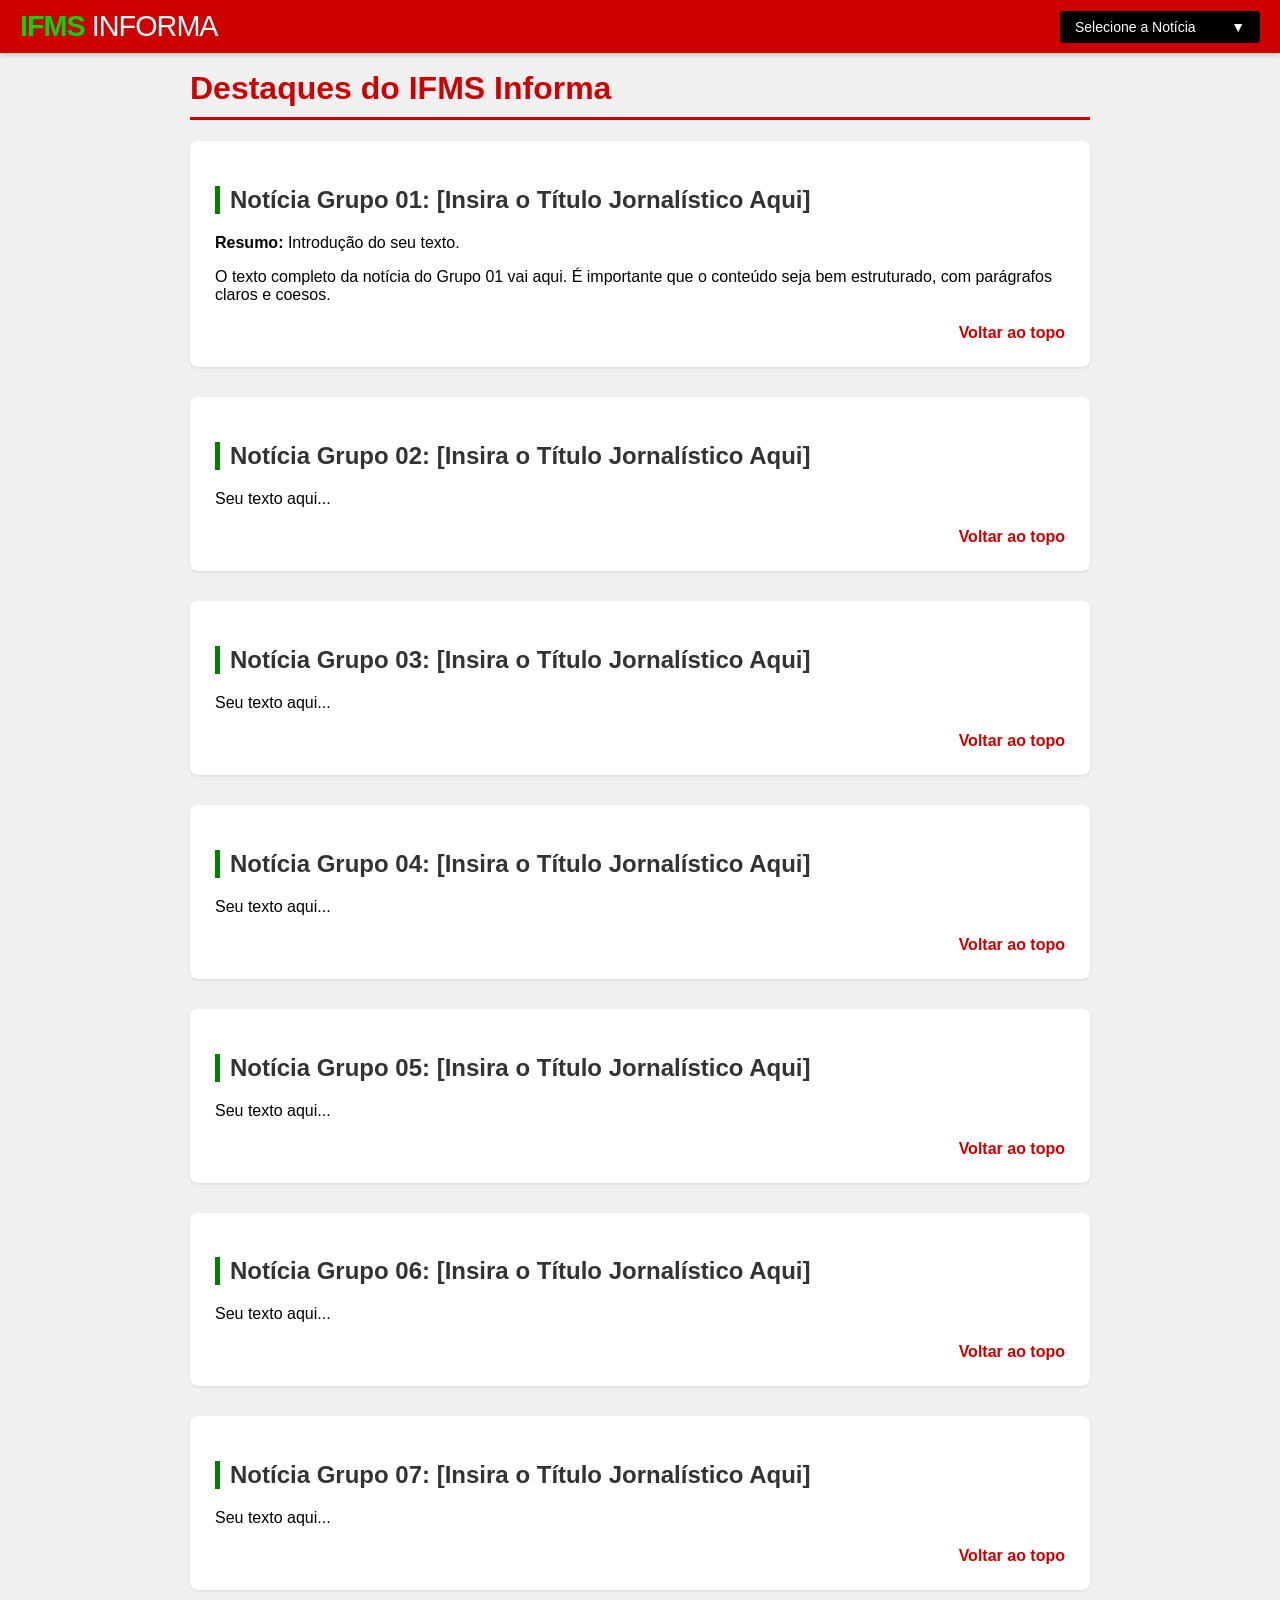
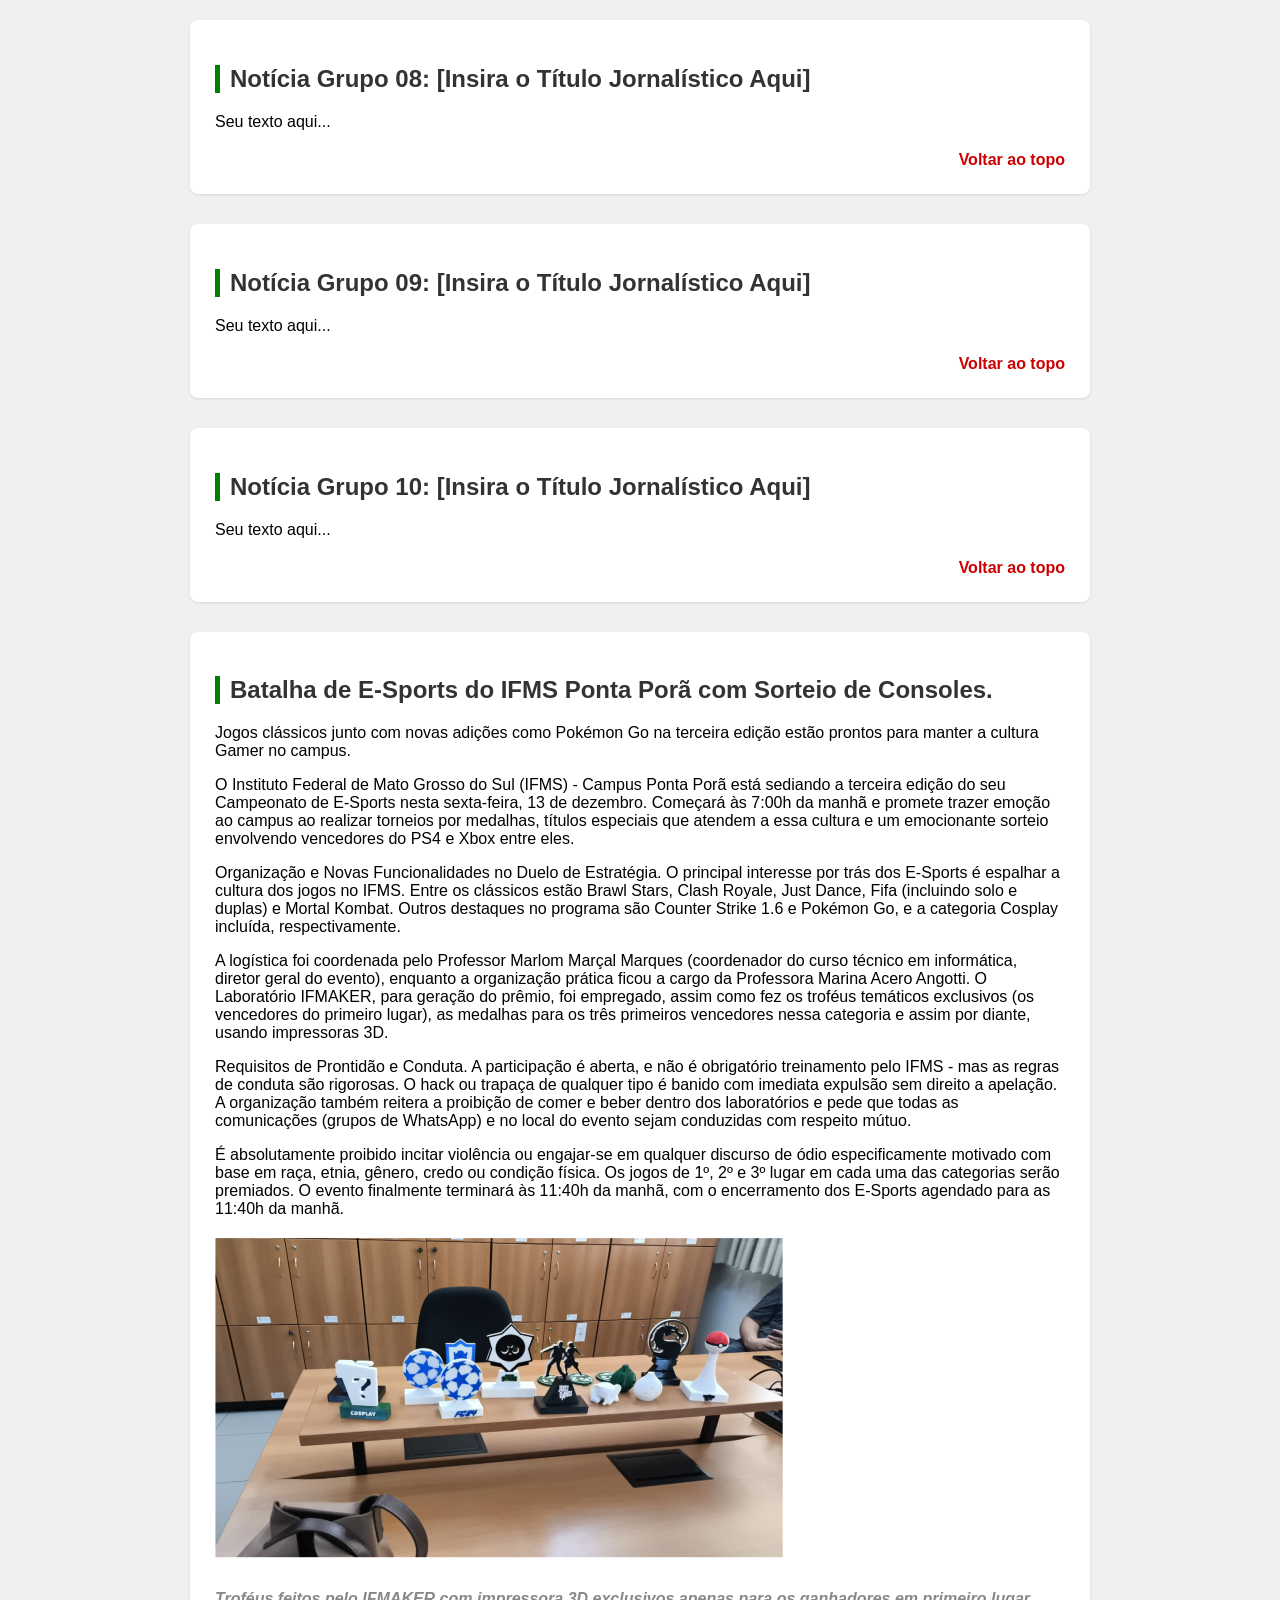
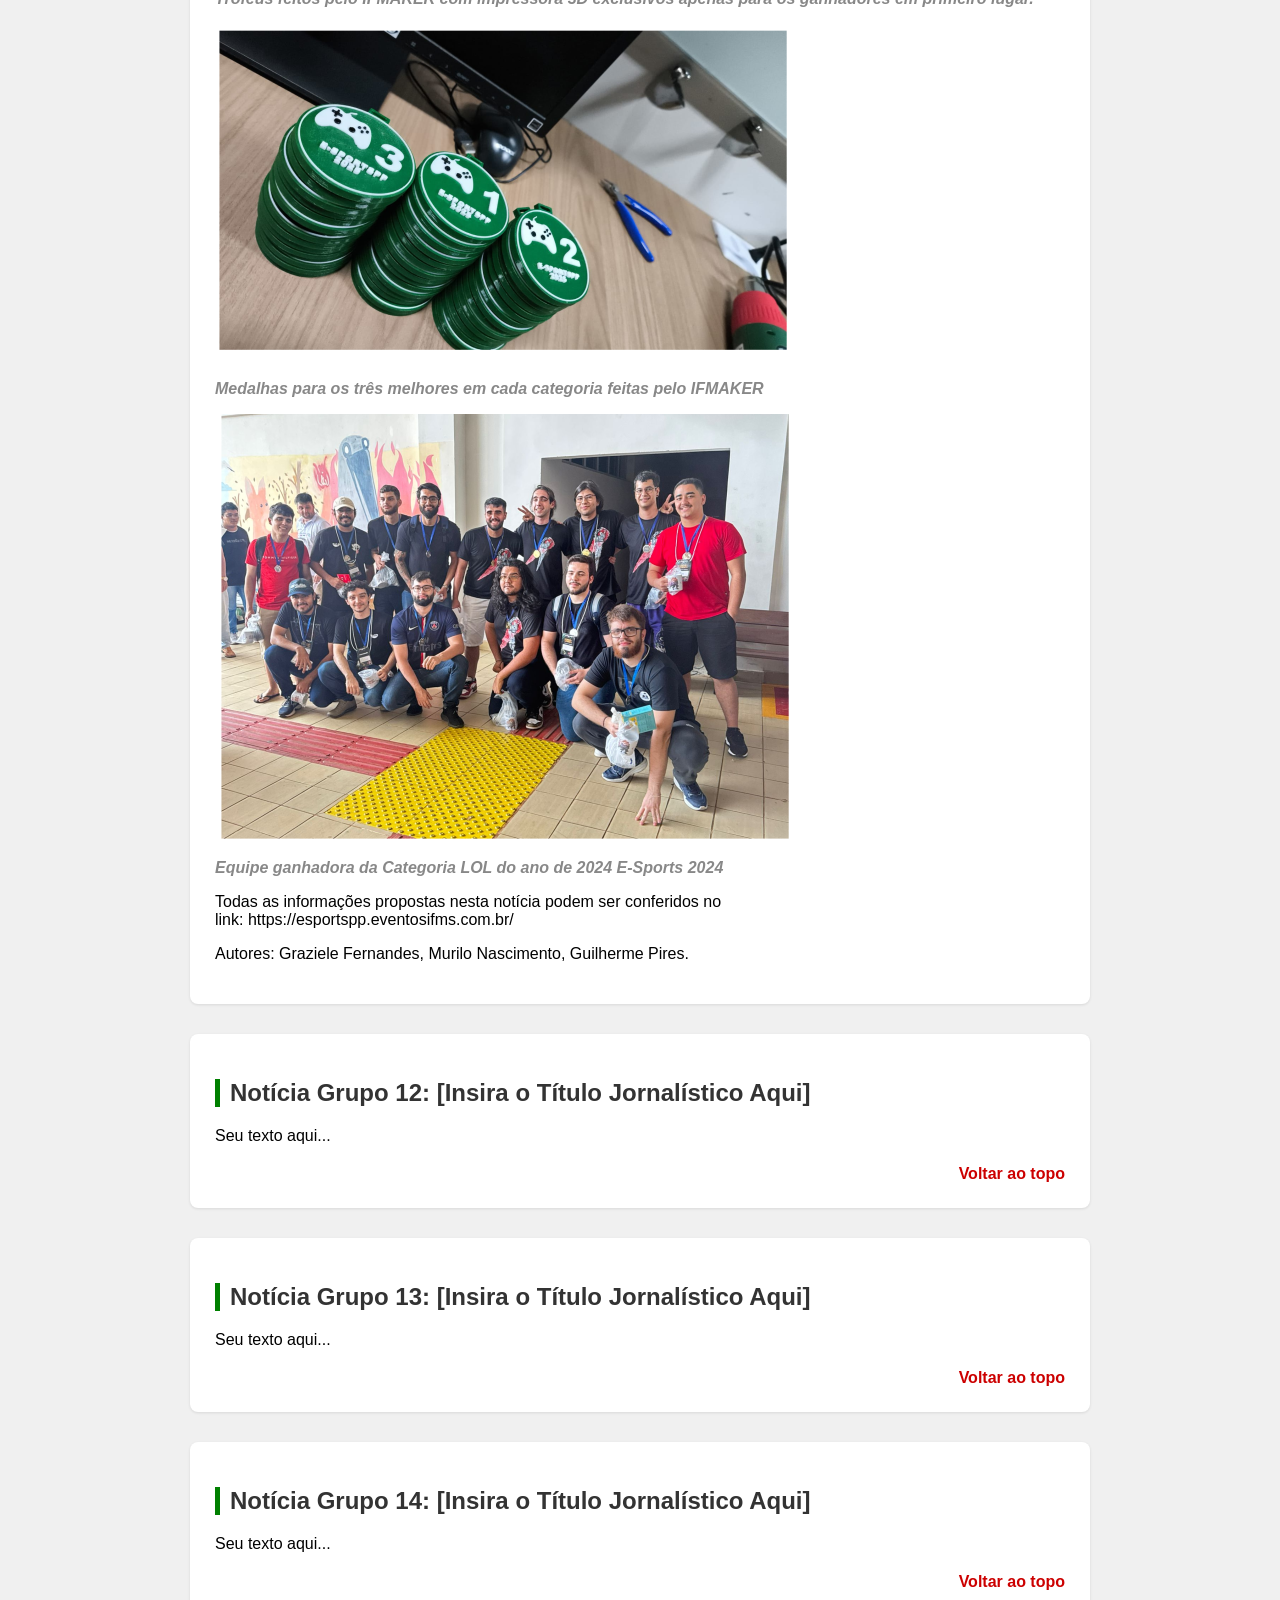
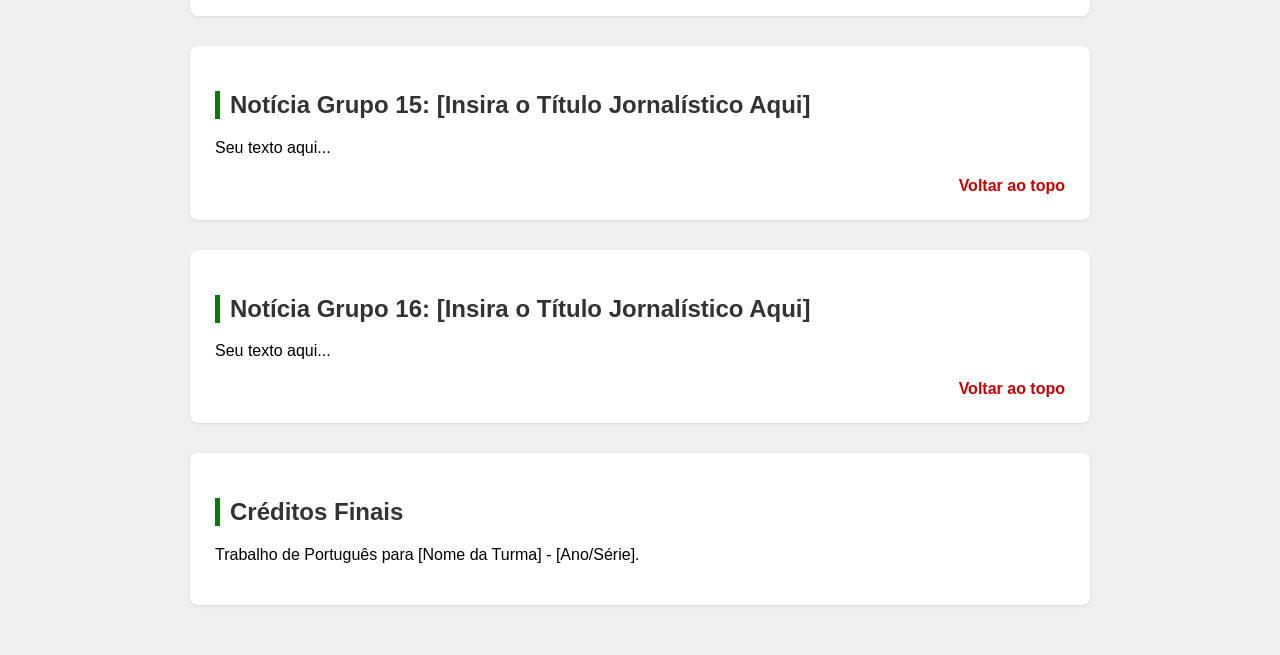
==== commit 57b80757: "Update print statement from 'Hello' to 'Goodbye'" ====
--- a/ifmsinfo.html
+++ b/ifmsinfo.html
@@ -167,7 +167,7 @@
                 <li><a href="#noticia-grupo-08">Grupo 08: [Título Aqui]</a></li>
                 <li><a href="#noticia-grupo-09">Grupo 09: [Título Aqui]</a></li>
                 <li><a href="#noticia-grupo-10">Grupo 10: [Título Aqui]</a></li>
-                <li><a href="#noticia-grupo-11">Grupo 11: [Título Aqui]</a></li>
+                <li><a href="#noticia-grupo-11">Grupo 11: Batalha de E-Sports do IFMS Ponta Porã</a></li>
                 <li><a href="#noticia-grupo-12">Grupo 12: [Título Aqui]</a></li>
                 <li><a href="#noticia-grupo-13">Grupo 13: [Título Aqui]</a></li>
                 <li><a href="#noticia-grupo-14">Grupo 14: [Título Aqui]</a></li>
@@ -296,7 +296,7 @@
             </p>
             <img src="
                 [data-uri]
-">
+            ">
             <p style="color:rgb(136, 136, 136); font-style: italic; font-weight: bold;">
                 Troféus feitos pelo IFMAKER com impressora 3D exclusivos apenas para os ganhadores em primeiro lugar.
             </p>
@@ -314,6 +314,7 @@
             </p>
             <p>Todas as informações propostas nesta notícia podem ser conferidos no <br>
 link: https://esportspp.eventosifms.com.br/</p>
+            <p>Autores: Graziele Fernandes, Murilo Nascimento, Guilherme Pires.</p>
         </section>
 
         <section id="noticia-grupo-12" class="news-section">
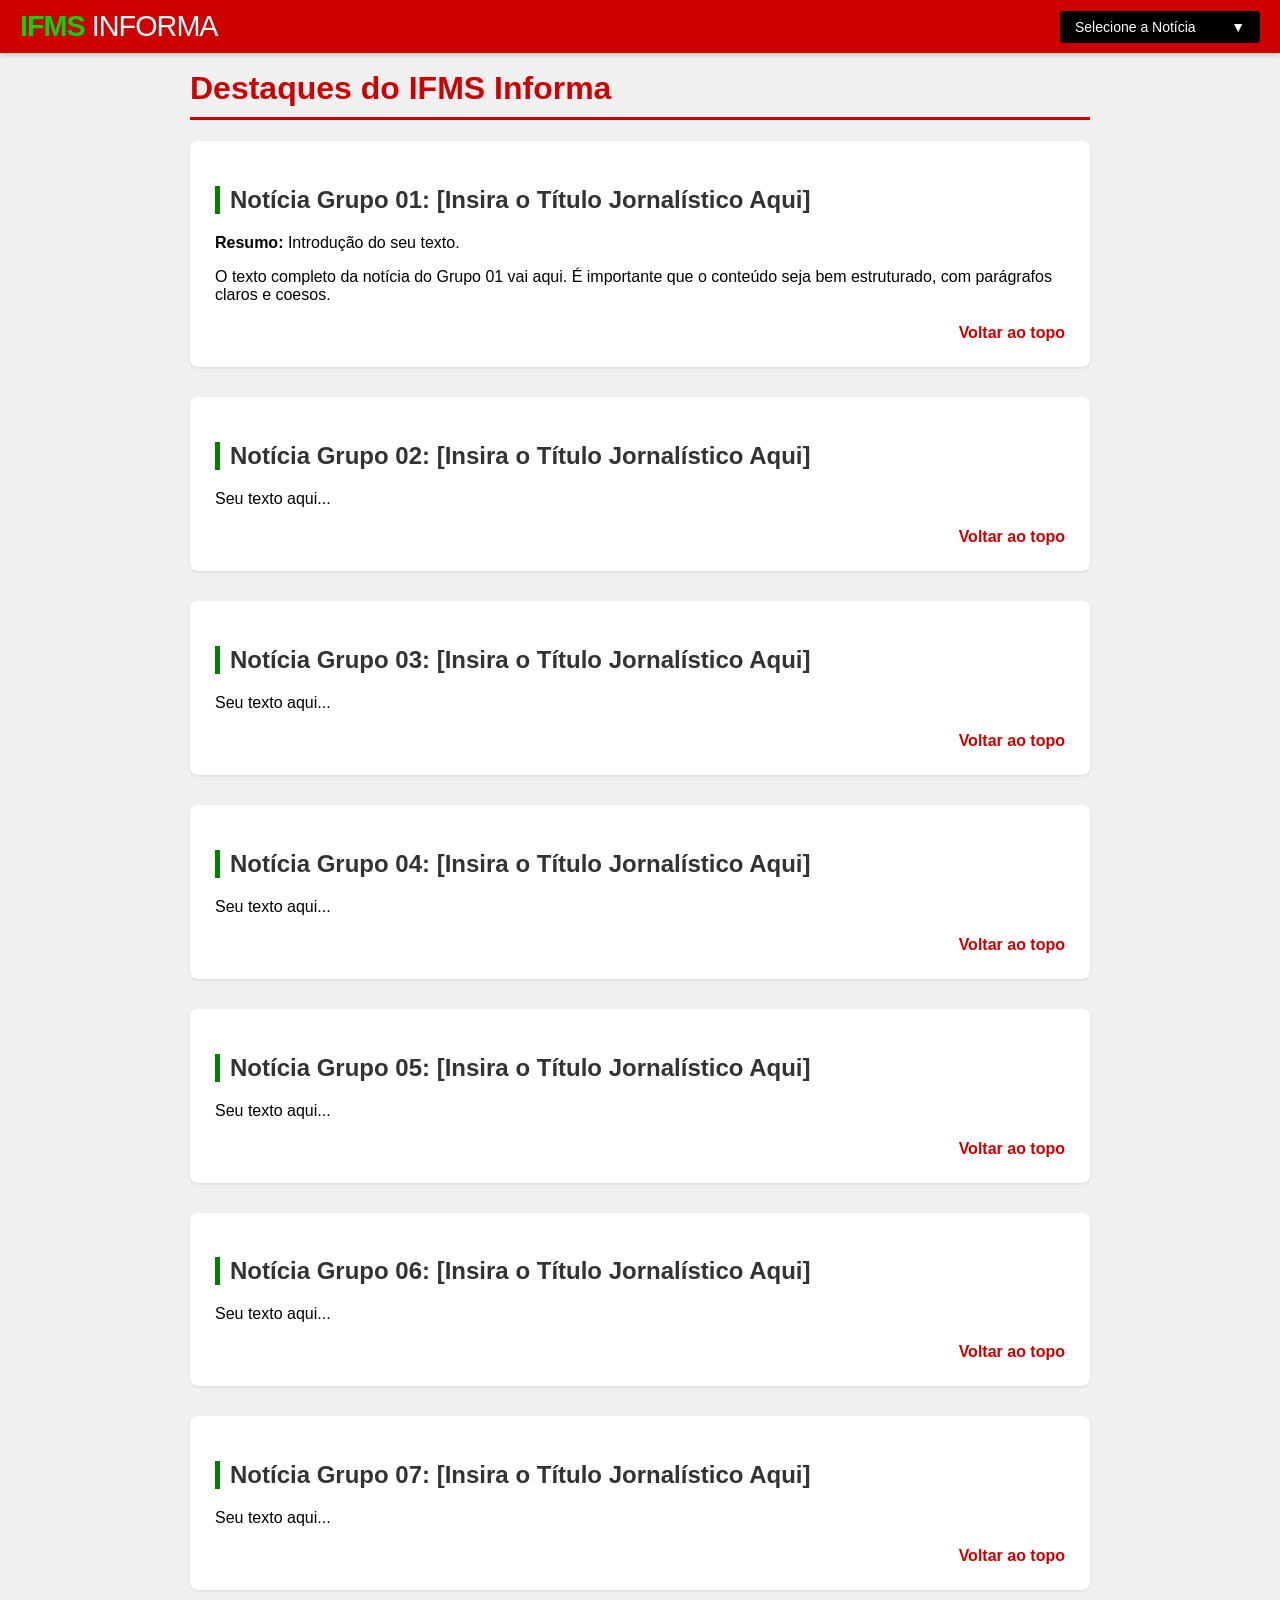
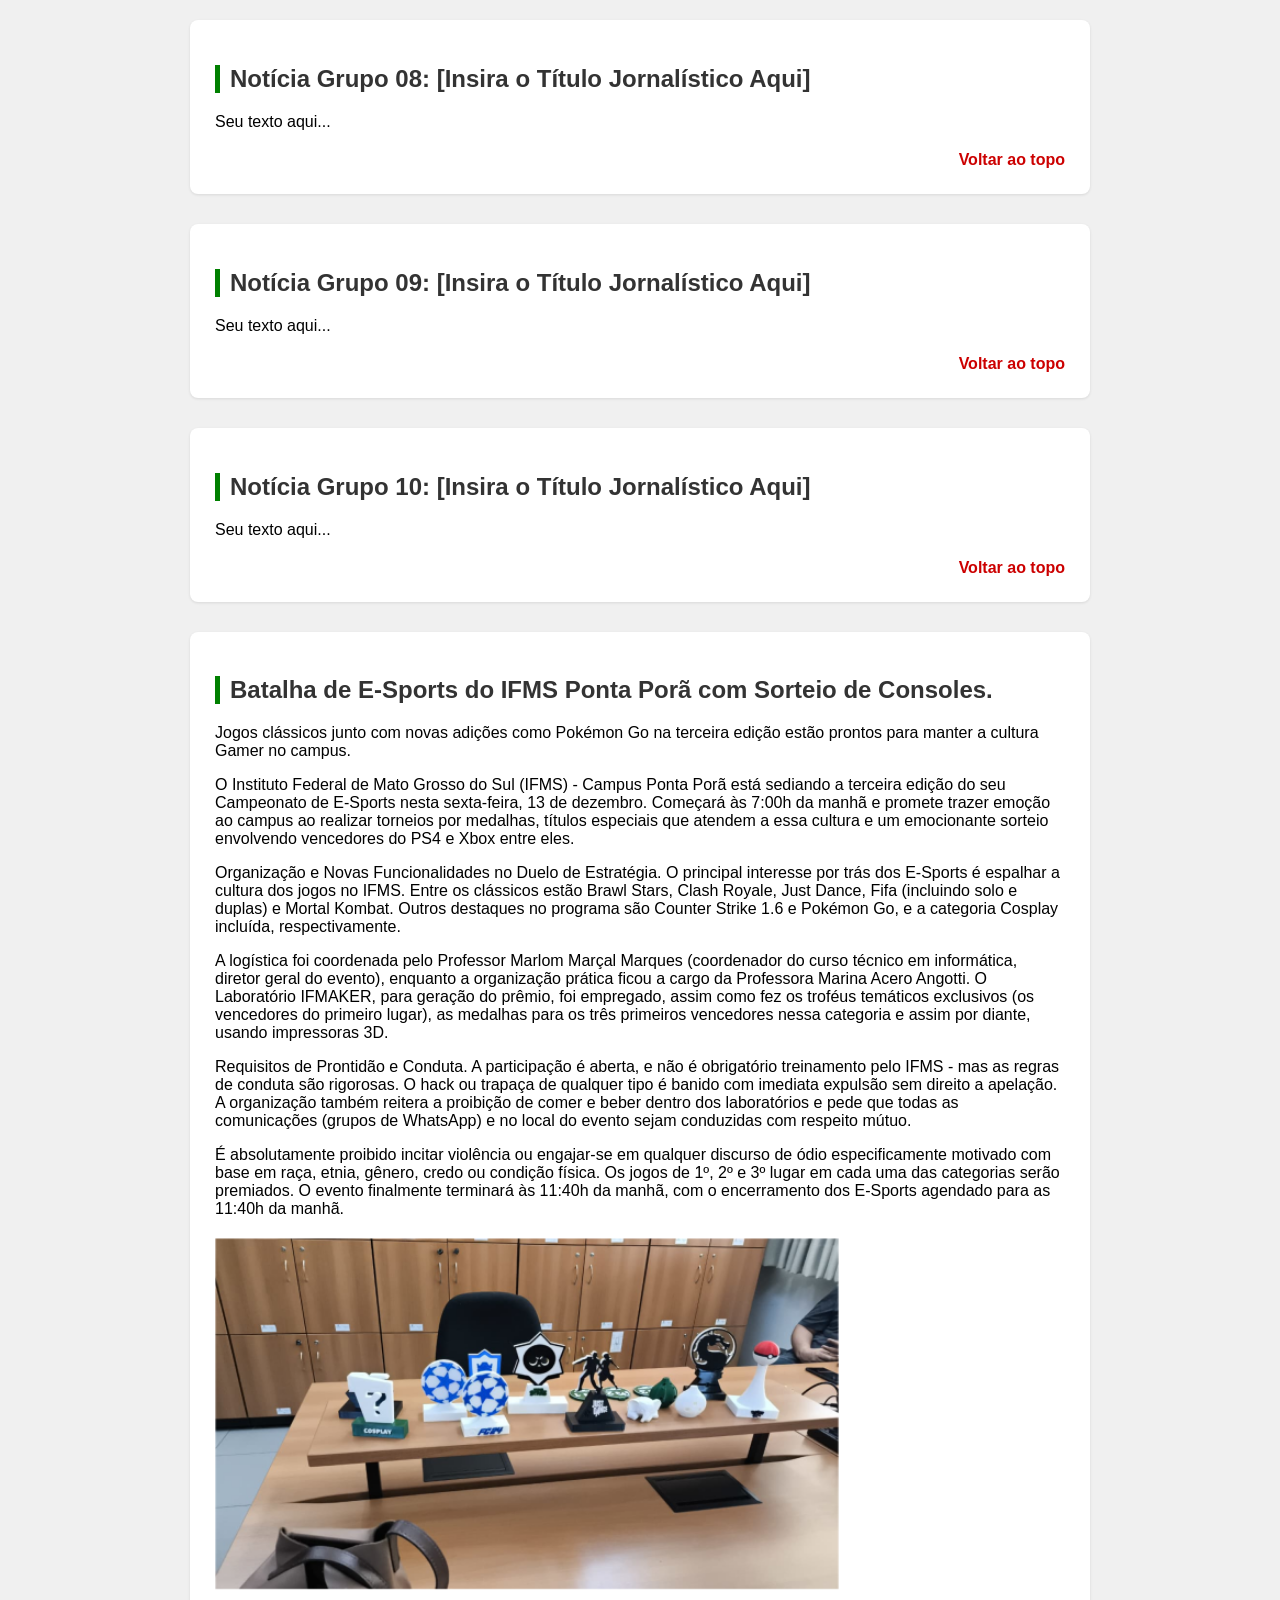
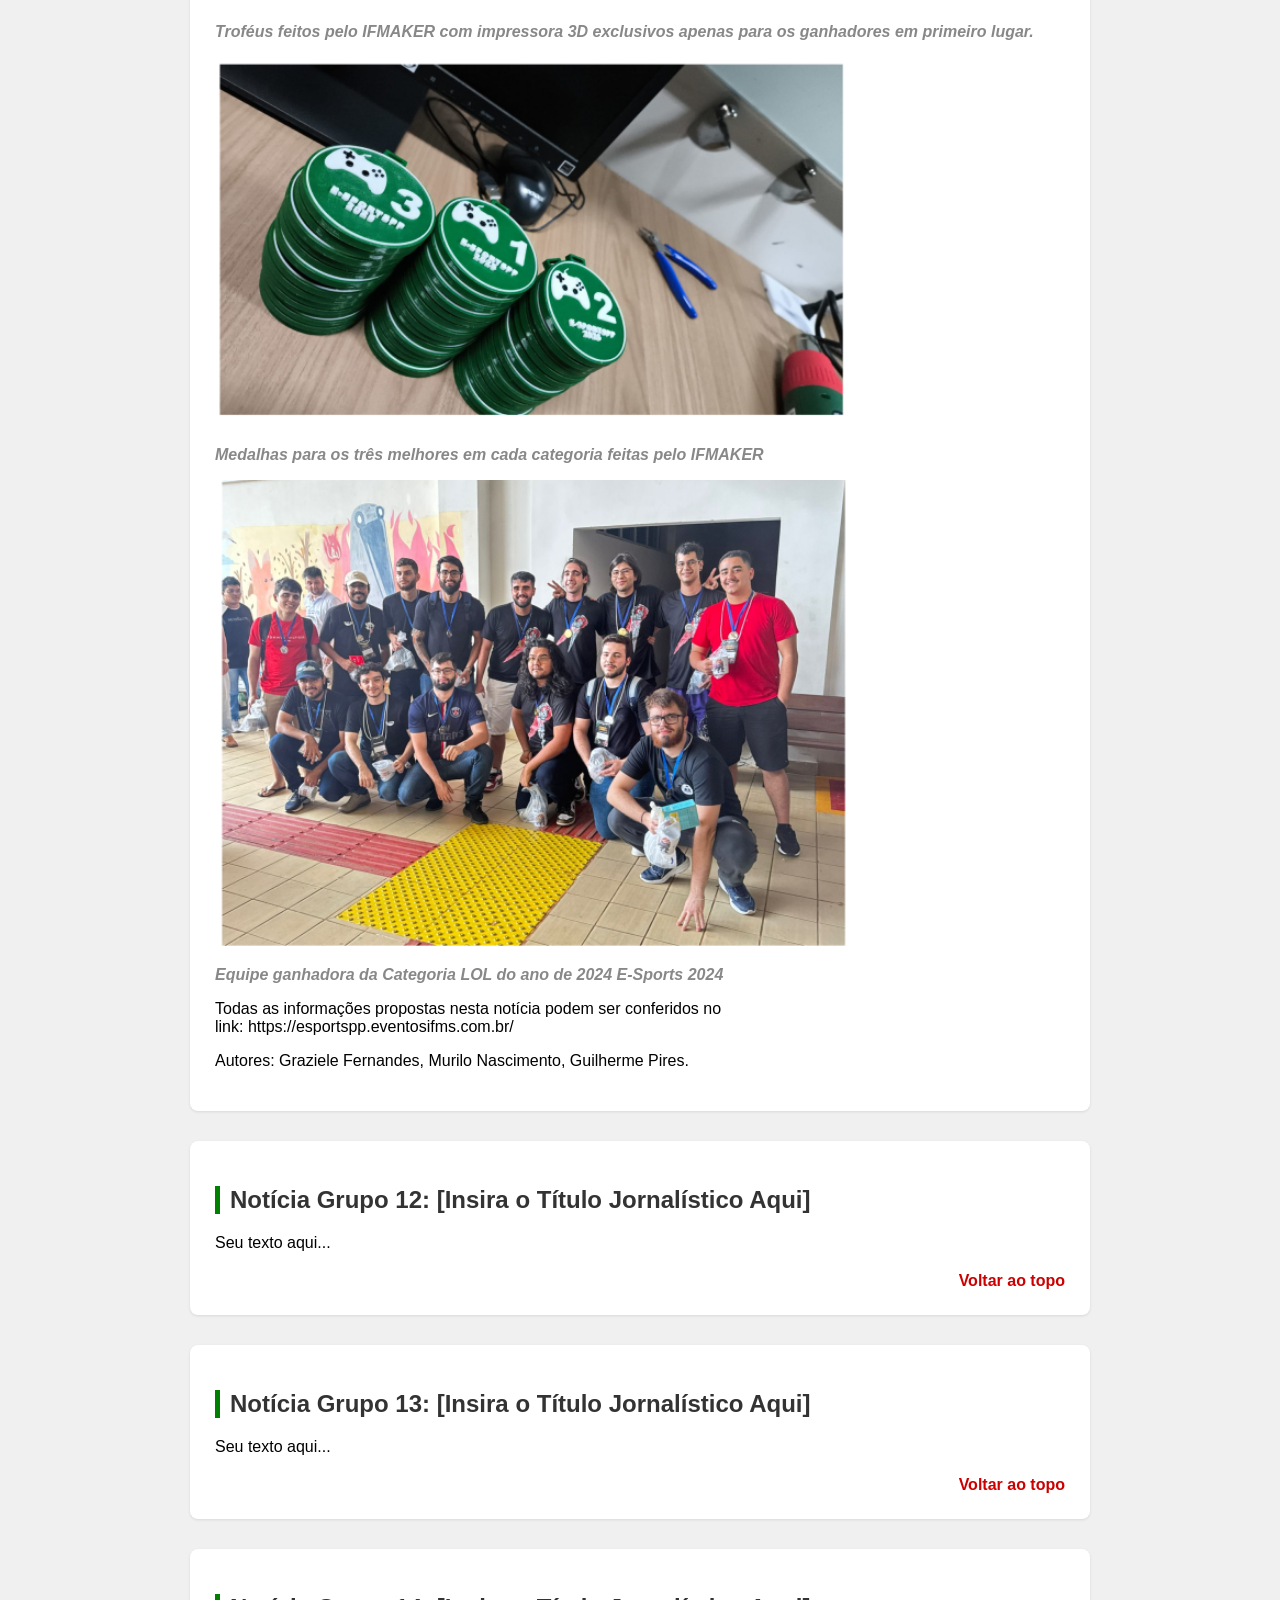
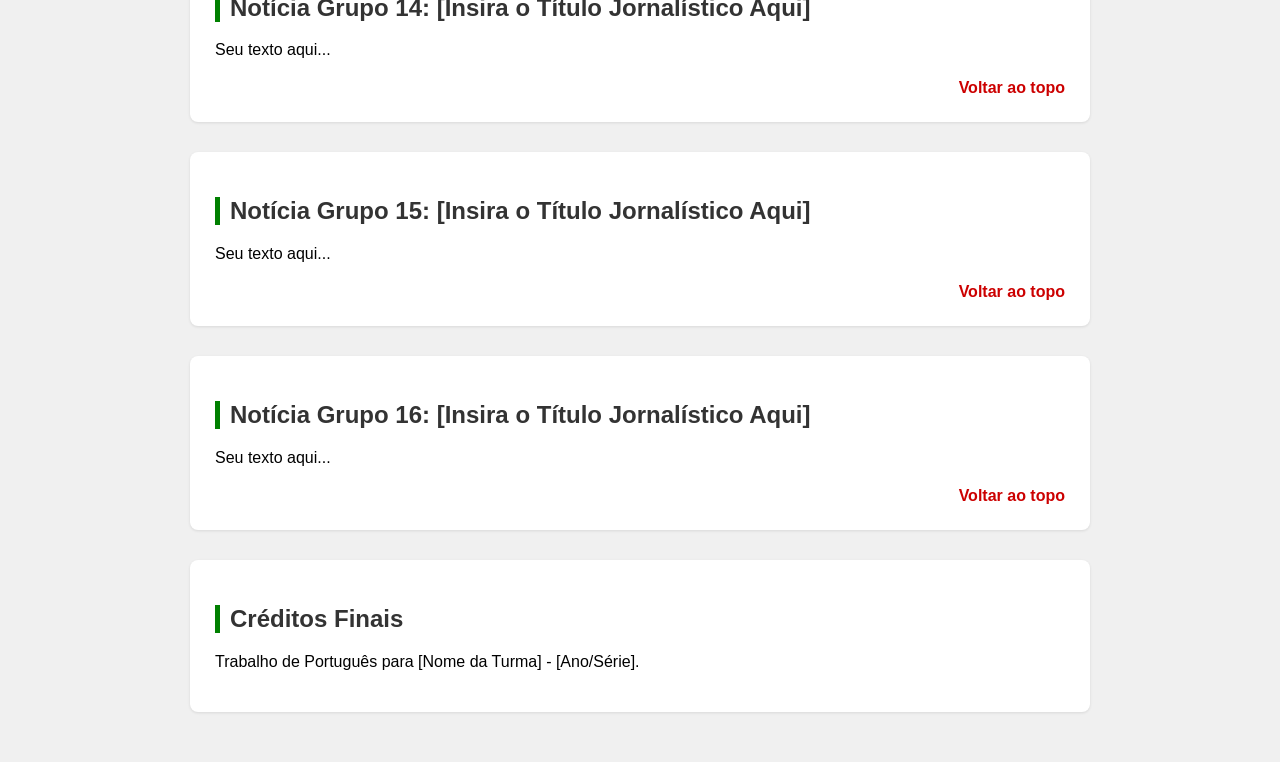
==== commit 364012fe: "Update ifmsinfo.html" ====
--- a/ifmsinfo.html
+++ b/ifmsinfo.html
@@ -142,6 +142,9 @@
             color: #CC0000;
             text-decoration: none;
             font-weight: bold;
+        }
+        img{
+            width: 75%;
         }
     </style>
 </head>
@@ -296,7 +299,7 @@
             </p>
             <img src="
                 [data-uri]
-            ">
+">
             <p style="color:rgb(136, 136, 136); font-style: italic; font-weight: bold;">
                 Troféus feitos pelo IFMAKER com impressora 3D exclusivos apenas para os ganhadores em primeiro lugar.
             </p>
@@ -314,7 +317,8 @@
             </p>
             <p>Todas as informações propostas nesta notícia podem ser conferidos no <br>
 link: https://esportspp.eventosifms.com.br/</p>
-            <p>Autores: Graziele Fernandes, Murilo Nascimento, Guilherme Pires.</p>
+
+                <p>Autores: Graziele Fernandes, Murilo Nascimento, Guilherme Pires.</p>
         </section>
 
         <section id="noticia-grupo-12" class="news-section">
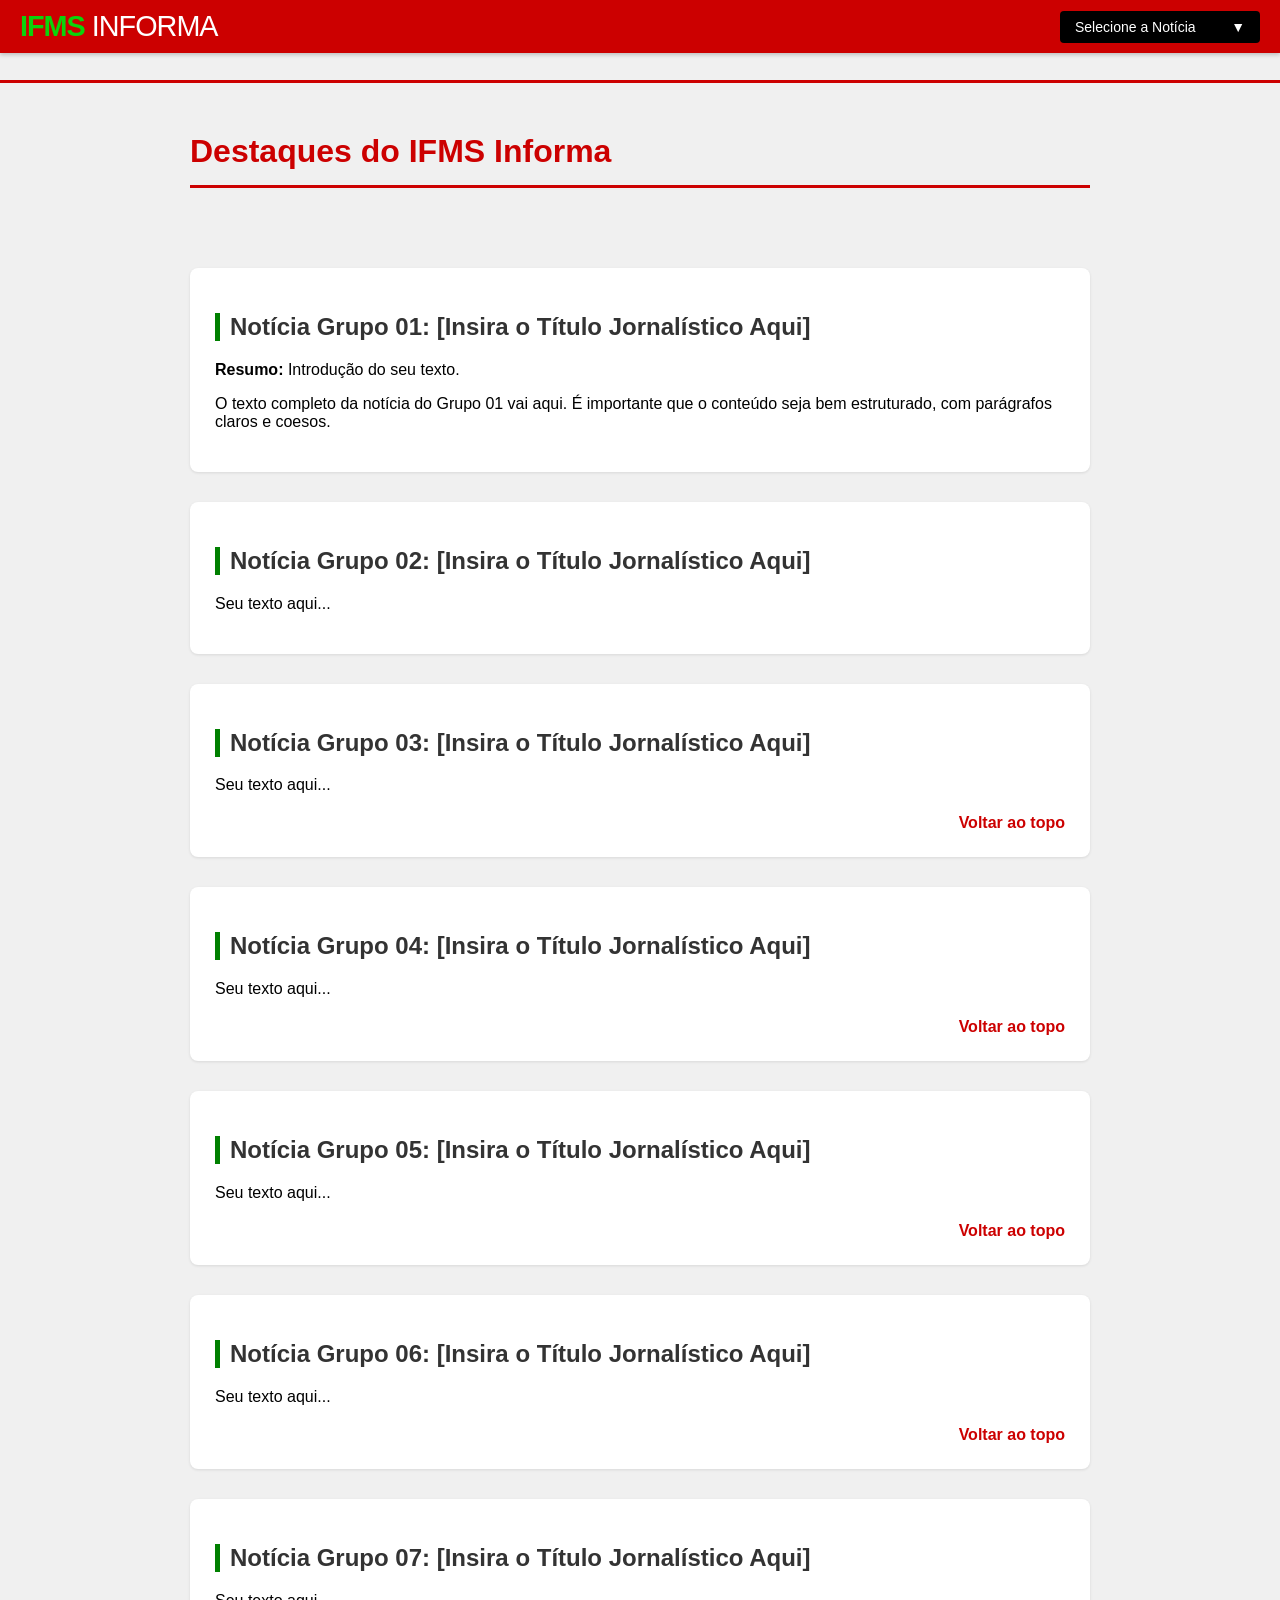
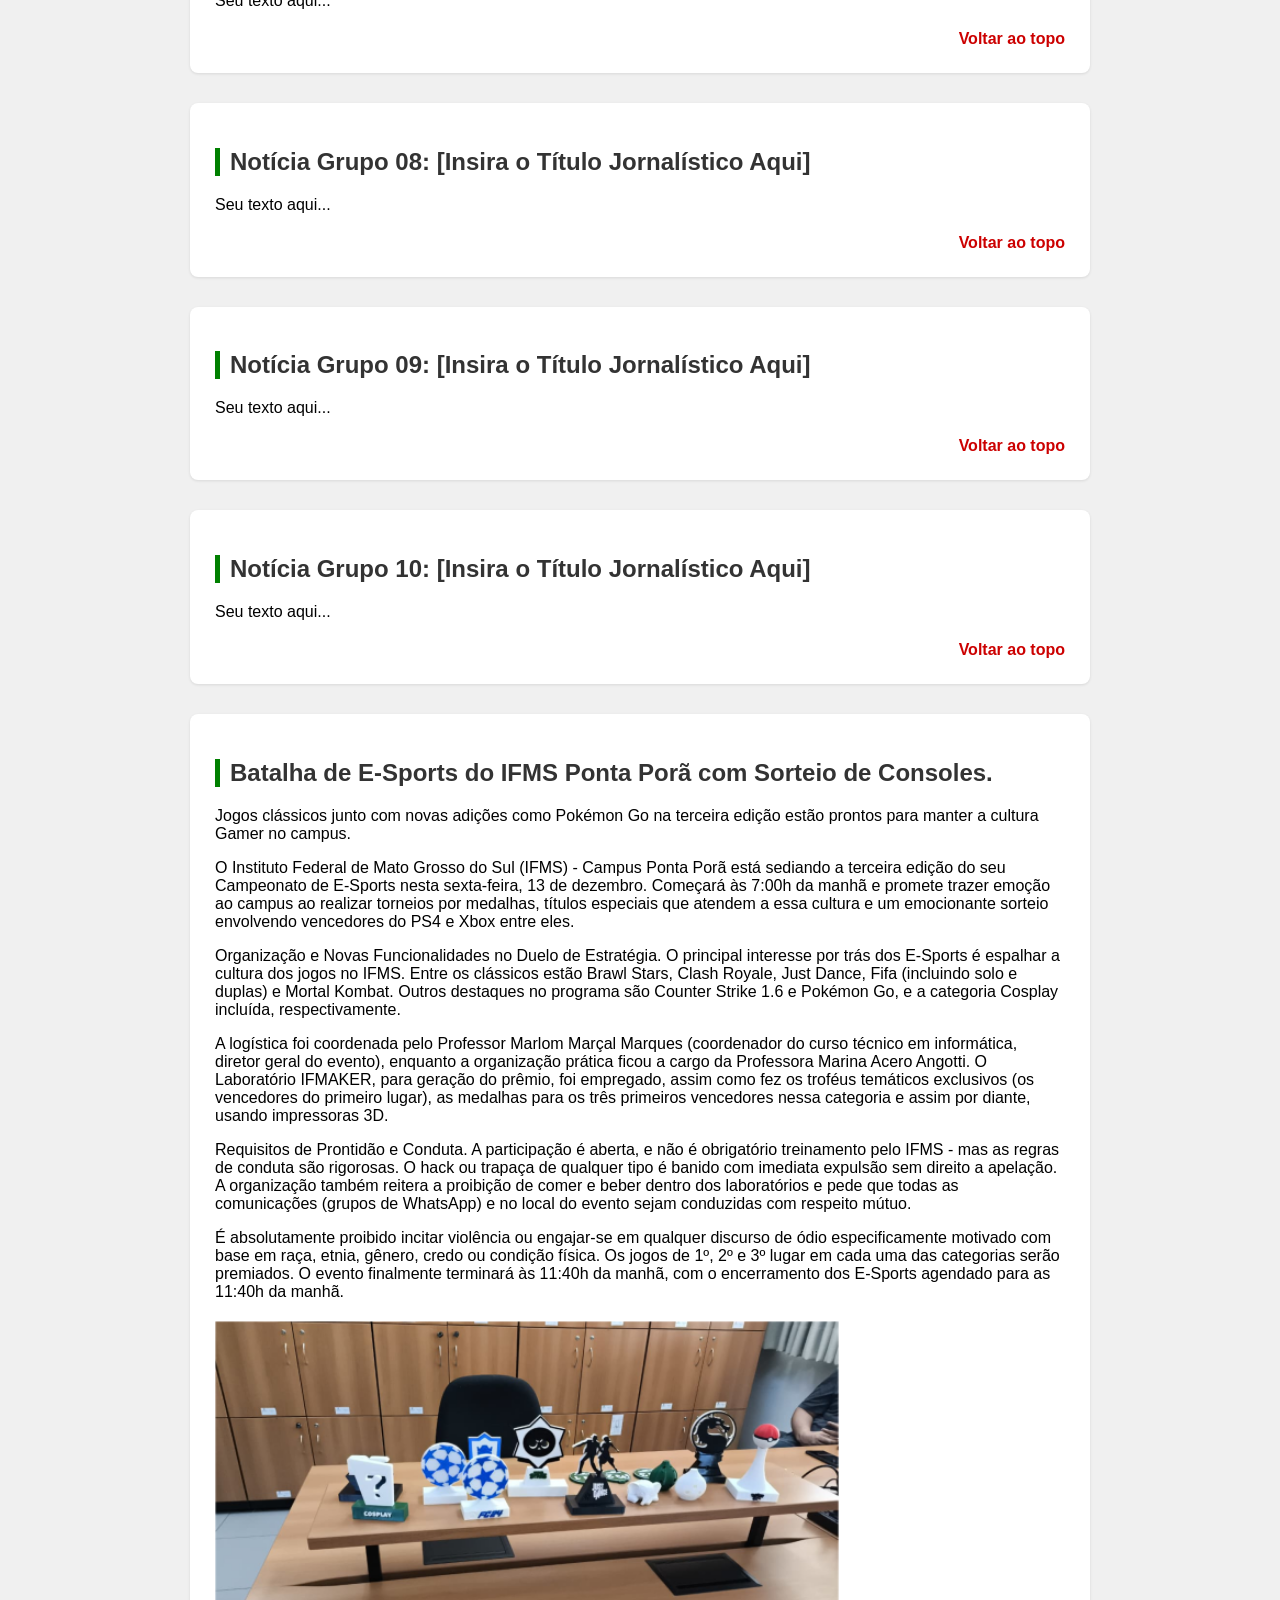
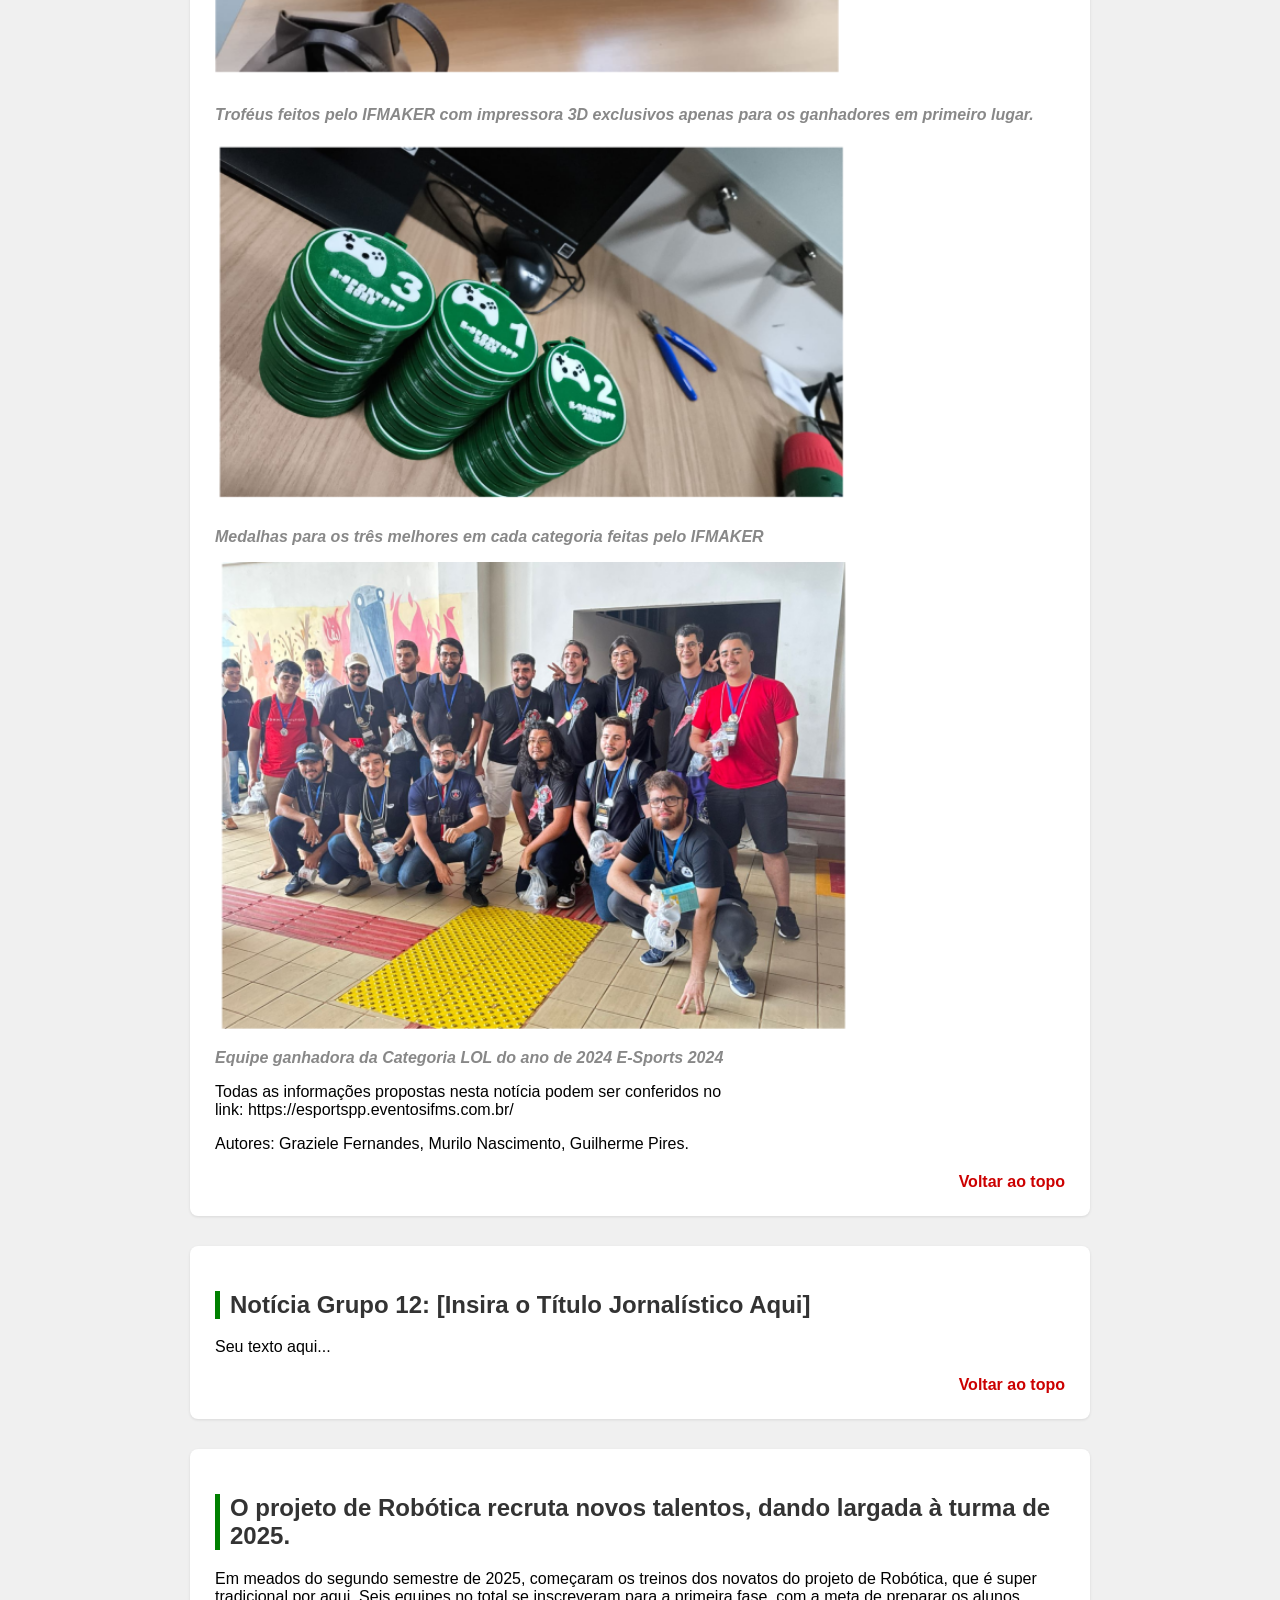
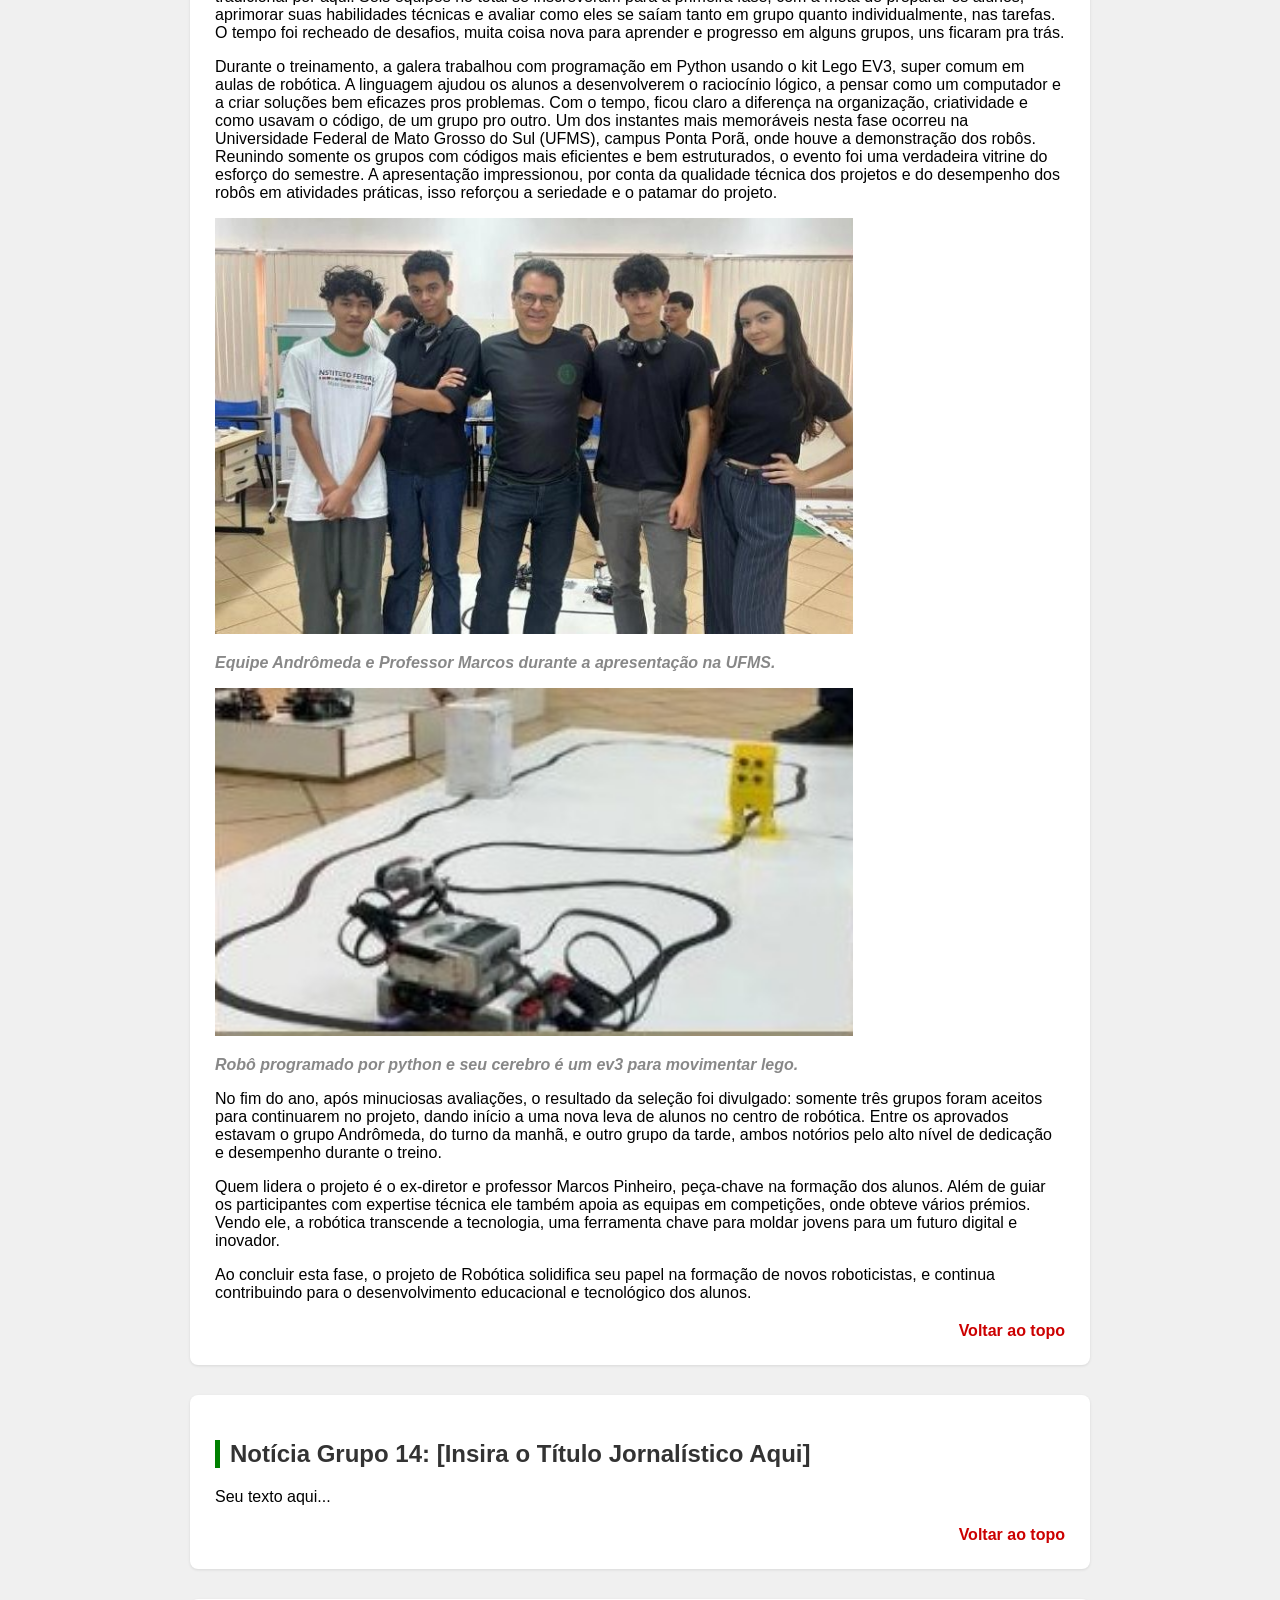
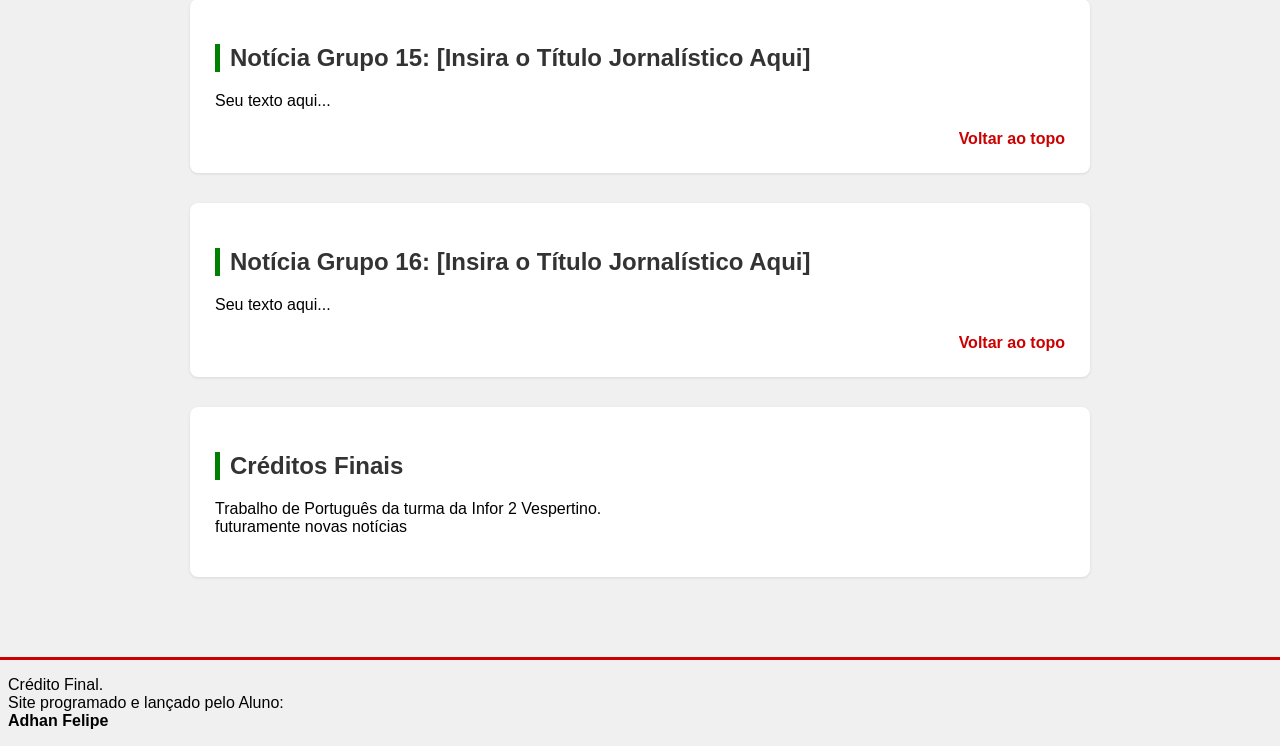
==== commit 86b7c45a: "Update ifmsinfo.html" ====
--- a/ifmsinfo.html
+++ b/ifmsinfo.html
@@ -117,8 +117,9 @@
         .main-title {
             color: #CC0000;
             border-bottom: 3px solid #CC0000;
-            padding-bottom: 10px;
-            margin-top: 0;
+            padding-bottom: 15px;
+            margin-top: 15px;
+            margin-bottom: 15px;
         }
 
         .news-section {
@@ -143,7 +144,8 @@
             text-decoration: none;
             font-weight: bold;
         }
-        img{
+
+        img {
             width: 75%;
         }
     </style>
@@ -172,7 +174,8 @@
                 <li><a href="#noticia-grupo-10">Grupo 10: [Título Aqui]</a></li>
                 <li><a href="#noticia-grupo-11">Grupo 11: Batalha de E-Sports do IFMS Ponta Porã</a></li>
                 <li><a href="#noticia-grupo-12">Grupo 12: [Título Aqui]</a></li>
-                <li><a href="#noticia-grupo-13">Grupo 13: [Título Aqui]</a></li>
+                <li><a href="#noticia-grupo-13">Grupo 13: O projeto de Robótica recruta novos talentos,
+                        dando largada à turma de 2025.</a></li>
                 <li><a href="#noticia-grupo-14">Grupo 14: [Título Aqui]</a></li>
                 <li><a href="#noticia-grupo-15">Grupo 15: [Título Aqui]</a></li>
                 <li><a href="#noticia-grupo-16">Grupo 16: [Título Aqui]</a></li>
@@ -180,69 +183,73 @@
         </div>
     </header>
 
+    <h2 class="main-title" id="top2"></h2>
+
     <main class="content-wrapper">
+
+
+
+
         <h1 class="main-title">Destaques do IFMS Informa</h1>
 
-        <section id="noticia-grupo-01" class="news-section">
+        <section id="noticia-grupo-01" class="news-section" style="margin-top: 5em;">
             <h2>Notícia Grupo 01: [Insira o Título Jornalístico Aqui]</h2>
             <p><strong>Resumo:</strong> Introdução do seu texto.</p>
             <p>O texto completo da notícia do Grupo 01 vai aqui. É importante que o conteúdo seja bem estruturado, com
                 parágrafos claros e coesos.</p>
-            <a href="#top" class="back-to-top">Voltar ao topo</a>
         </section>
 
         <section id="noticia-grupo-02" class="news-section">
             <h2>Notícia Grupo 02: [Insira o Título Jornalístico Aqui]</h2>
             <p>Seu texto aqui...</p>
-            <a href="#top" class="back-to-top">Voltar ao topo</a>
         </section>
 
         <section id="noticia-grupo-03" class="news-section">
             <h2>Notícia Grupo 03: [Insira o Título Jornalístico Aqui]</h2>
             <p>Seu texto aqui...</p>
-            <a href="#top" class="back-to-top">Voltar ao topo</a>
+            <a href="#top2" class="back-to-top">Voltar ao topo</a>
         </section>
 
         <section id="noticia-grupo-04" class="news-section">
             <h2>Notícia Grupo 04: [Insira o Título Jornalístico Aqui]</h2>
             <p>Seu texto aqui...</p>
-            <a href="#top" class="back-to-top">Voltar ao topo</a>
+            <a href="#top2" class="back-to-top">Voltar ao topo</a>
         </section>
 
         <section id="noticia-grupo-05" class="news-section">
             <h2>Notícia Grupo 05: [Insira o Título Jornalístico Aqui]</h2>
             <p>Seu texto aqui...</p>
-            <a href="#top" class="back-to-top">Voltar ao topo</a>
+            <a href="#top2" class="back-to-top">Voltar ao topo</a>
         </section>
 
         <section id="noticia-grupo-06" class="news-section">
             <h2>Notícia Grupo 06: [Insira o Título Jornalístico Aqui]</h2>
             <p>Seu texto aqui...</p>
-            <a href="#top" class="back-to-top">Voltar ao topo</a>
+            <a href="#top2" class="back-to-top">Voltar ao topo</a>
         </section>
 
         <section id="noticia-grupo-07" class="news-section">
             <h2>Notícia Grupo 07: [Insira o Título Jornalístico Aqui]</h2>
             <p>Seu texto aqui...</p>
-            <a href="#top" class="back-to-top">Voltar ao topo</a>
+            <a href="#top2" class="back-to-top">Voltar ao topo</a>
         </section>
 
         <section id="noticia-grupo-08" class="news-section">
             <h2>Notícia Grupo 08: [Insira o Título Jornalístico Aqui]</h2>
             <p>Seu texto aqui...</p>
-            <a href="#top" class="back-to-top">Voltar ao topo</a>
+            <a href="#top2" class="back-to-top">Voltar ao topo</a>
         </section>
 
         <section id="noticia-grupo-09" class="news-section">
             <h2>Notícia Grupo 09: [Insira o Título Jornalístico Aqui]</h2>
             <p>Seu texto aqui...</p>
-            <a href="#top" class="back-to-top">Voltar ao topo</a>
+            <a href="#top2" class="back-to-top">Voltar ao topo</a>
         </section>
 
         <section id="noticia-grupo-10" class="news-section">
             <h2>Notícia Grupo 10: [Insira o Título Jornalístico Aqui]</h2>
             <p>Seu texto aqui...</p>
-            <a href="#top" class="back-to-top">Voltar ao topo</a>
+            <a href="#top2" class="back-to-top">Voltar ao topo</a>
         </section>
 
         <section id="noticia-grupo-11" class="news-section">
@@ -270,7 +277,7 @@
                 Kombat. Outros destaques no programa são Counter Strike 1.6 e
                 Pokémon Go, e a categoria Cosplay incluída, respectivamente.
             </p>
-            <p>    
+            <p>
                 A logística foi coordenada pelo Professor Marlom Marçal Marques
                 (coordenador do curso técnico em informática, diretor geral do
                 evento), enquanto a organização prática ficou a cargo da
@@ -280,7 +287,7 @@
                 medalhas para os três primeiros vencedores nessa categoria e
                 assim por diante, usando impressoras 3D.
             </p>
-            <p>    
+            <p>
                 Requisitos de Prontidão e Conduta. A participação é aberta, e
                 não é obrigatório treinamento pelo IFMS - mas as regras de conduta
                 são rigorosas. O hack ou trapaça de qualquer tipo é banido com
@@ -289,7 +296,7 @@
                 que todas as comunicações (grupos de WhatsApp) e no local do
                 evento sejam conduzidas com respeito mútuo.
             </p>
-            <p>    
+            <p>
                 É absolutamente proibido incitar violência ou engajar-se em qualquer discurso de
                 ódio especificamente motivado com base em raça, etnia, gênero,
                 credo ou condição física. Os jogos de 1º, 2º e 3º lugar em cada uma
@@ -316,48 +323,103 @@
                 Equipe ganhadora da Categoria LOL do ano de 2024 E-Sports 2024
             </p>
             <p>Todas as informações propostas nesta notícia podem ser conferidos no <br>
-link: https://esportspp.eventosifms.com.br/</p>
-
-                <p>Autores: Graziele Fernandes, Murilo Nascimento, Guilherme Pires.</p>
+                link: https://esportspp.eventosifms.com.br/</p>
+
+            <p>Autores: Graziele Fernandes, Murilo Nascimento, Guilherme Pires.</p>
+            <a href="#top2" class="back-to-top">Voltar ao topo</a>
         </section>
 
         <section id="noticia-grupo-12" class="news-section">
             <h2>Notícia Grupo 12: [Insira o Título Jornalístico Aqui]</h2>
             <p>Seu texto aqui...</p>
-            <a href="#top" class="back-to-top">Voltar ao topo</a>
+            <a href="#top2" class="back-to-top">Voltar ao topo</a>
         </section>
 
         <section id="noticia-grupo-13" class="news-section">
-            <h2>Notícia Grupo 13: [Insira o Título Jornalístico Aqui]</h2>
-            <p>Seu texto aqui...</p>
-            <a href="#top" class="back-to-top">Voltar ao topo</a>
+            <h2>O projeto de Robótica recruta novos talentos, dando largada à turma de 2025.</h2>
+            <p>
+                Em meados do segundo semestre de 2025, começaram os treinos dos novatos do projeto de Robótica, que é
+                super tradicional por aqui. Seis equipes no total se inscreveram para a primeira fase, com a meta de
+                preparar os alunos, aprimorar suas habilidades técnicas e avaliar como eles se saíam tanto em grupo
+                quanto individualmente, nas tarefas. O tempo foi recheado de desafios, muita coisa nova para aprender e
+                progresso em alguns grupos, uns ficaram pra trás.
+            </p>
+            <p>
+                Durante o treinamento, a galera trabalhou com programação em Python usando o kit Lego EV3, super comum
+                em aulas de robótica. A linguagem ajudou os alunos a desenvolverem o raciocínio lógico, a pensar como um
+                computador e a criar soluções bem eficazes pros problemas. Com o tempo, ficou claro a diferença na
+                organização, criatividade e como usavam o código, de um grupo pro outro.
+
+
+                Um dos instantes mais memoráveis nesta fase ocorreu na Universidade Federal de Mato Grosso do Sul
+                (UFMS), campus Ponta Porã, onde houve a demonstração dos robôs. Reunindo somente os grupos com códigos
+                mais eficientes e bem estruturados, o evento foi uma verdadeira vitrine do esforço do semestre. A
+                apresentação impressionou, por conta da qualidade técnica dos projetos e do desempenho dos robôs em
+                atividades práticas, isso reforçou a seriedade e o patamar do projeto.
+            </p>
+            <img src="
+            [data-uri]
+            ">
+            <p style="color:rgb(136, 136, 136); font-style: italic; font-weight: bold;">
+                Equipe Andrômeda e Professor Marcos durante a apresentação na UFMS.
+            </p>
+            <img src="
+            [data-uri]
+            ">
+            <p style="color:rgb(136, 136, 136); font-style: italic; font-weight: bold;">
+                Robô programado por python e seu cerebro é um ev3 para movimentar lego.
+            </p>
+            <p>
+                No fim do ano, após minuciosas avaliações, o resultado da seleção foi divulgado: somente três grupos
+                foram aceitos para continuarem no projeto, dando início a uma nova leva de alunos no centro de robótica.
+                Entre os aprovados estavam o grupo Andrômeda, do turno da manhã, e outro grupo da tarde, ambos notórios
+                pelo alto nível de dedicação e desempenho durante o treino.
+            </p>
+            <p>
+                Quem lidera o projeto é o ex-diretor e professor Marcos Pinheiro, peça-chave na formação dos alunos.
+                Além de guiar os participantes com expertise técnica ele também apoia as equipas em competições, onde
+                obteve vários prémios. Vendo ele, a robótica transcende a tecnologia, uma ferramenta chave para moldar
+                jovens para um futuro digital e inovador.
+            </p>
+            <p>
+                Ao concluir esta fase, o projeto de Robótica solidifica seu papel na formação de novos roboticistas, e
+                continua contribuindo para o desenvolvimento educacional e tecnológico dos alunos.
+            </p>
+            <a href="#top2" class="back-to-top">Voltar ao topo</a>
         </section>
 
         <section id="noticia-grupo-14" class="news-section">
             <h2>Notícia Grupo 14: [Insira o Título Jornalístico Aqui]</h2>
             <p>Seu texto aqui...</p>
-            <a href="#top" class="back-to-top">Voltar ao topo</a>
+            <a href="#top2" class="back-to-top">Voltar ao topo</a>
         </section>
 
         <section id="noticia-grupo-15" class="news-section">
             <h2>Notícia Grupo 15: [Insira o Título Jornalístico Aqui]</h2>
             <p>Seu texto aqui...</p>
-            <a href="#top" class="back-to-top">Voltar ao topo</a>
+            <a href="#top2" class="back-to-top">Voltar ao topo</a>
         </section>
 
         <section id="noticia-grupo-16" class="news-section">
             <h2>Notícia Grupo 16: [Insira o Título Jornalístico Aqui]</h2>
             <p>Seu texto aqui...</p>
-            <a href="#top" class="back-to-top">Voltar ao topo</a>
+            <a href="#top2" class="back-to-top">Voltar ao topo</a>
         </section>
 
         <section class="news-section">
             <h2>Créditos Finais</h2>
-            <p>Trabalho de Português para [Nome da Turma] - [Ano/Série].</p>
+            <p>Trabalho de Português da turma da Infor 2 Vespertino. <br>
+                futuramente novas notícias
+            </p>
         </section>
 
     </main>
-
+    <h2 class="main-title"></h2>
+
+    <p style="margin-left: 8px;">Crédito Final. <br>
+        Site programado e lançado pelo Aluno:<br>
+        <strong>Adhan Felipe</strong>
+    </p>
     <script>
         const menuButton = document.getElementById('menuButton');
         const menuList = document.getElementById('menuList');
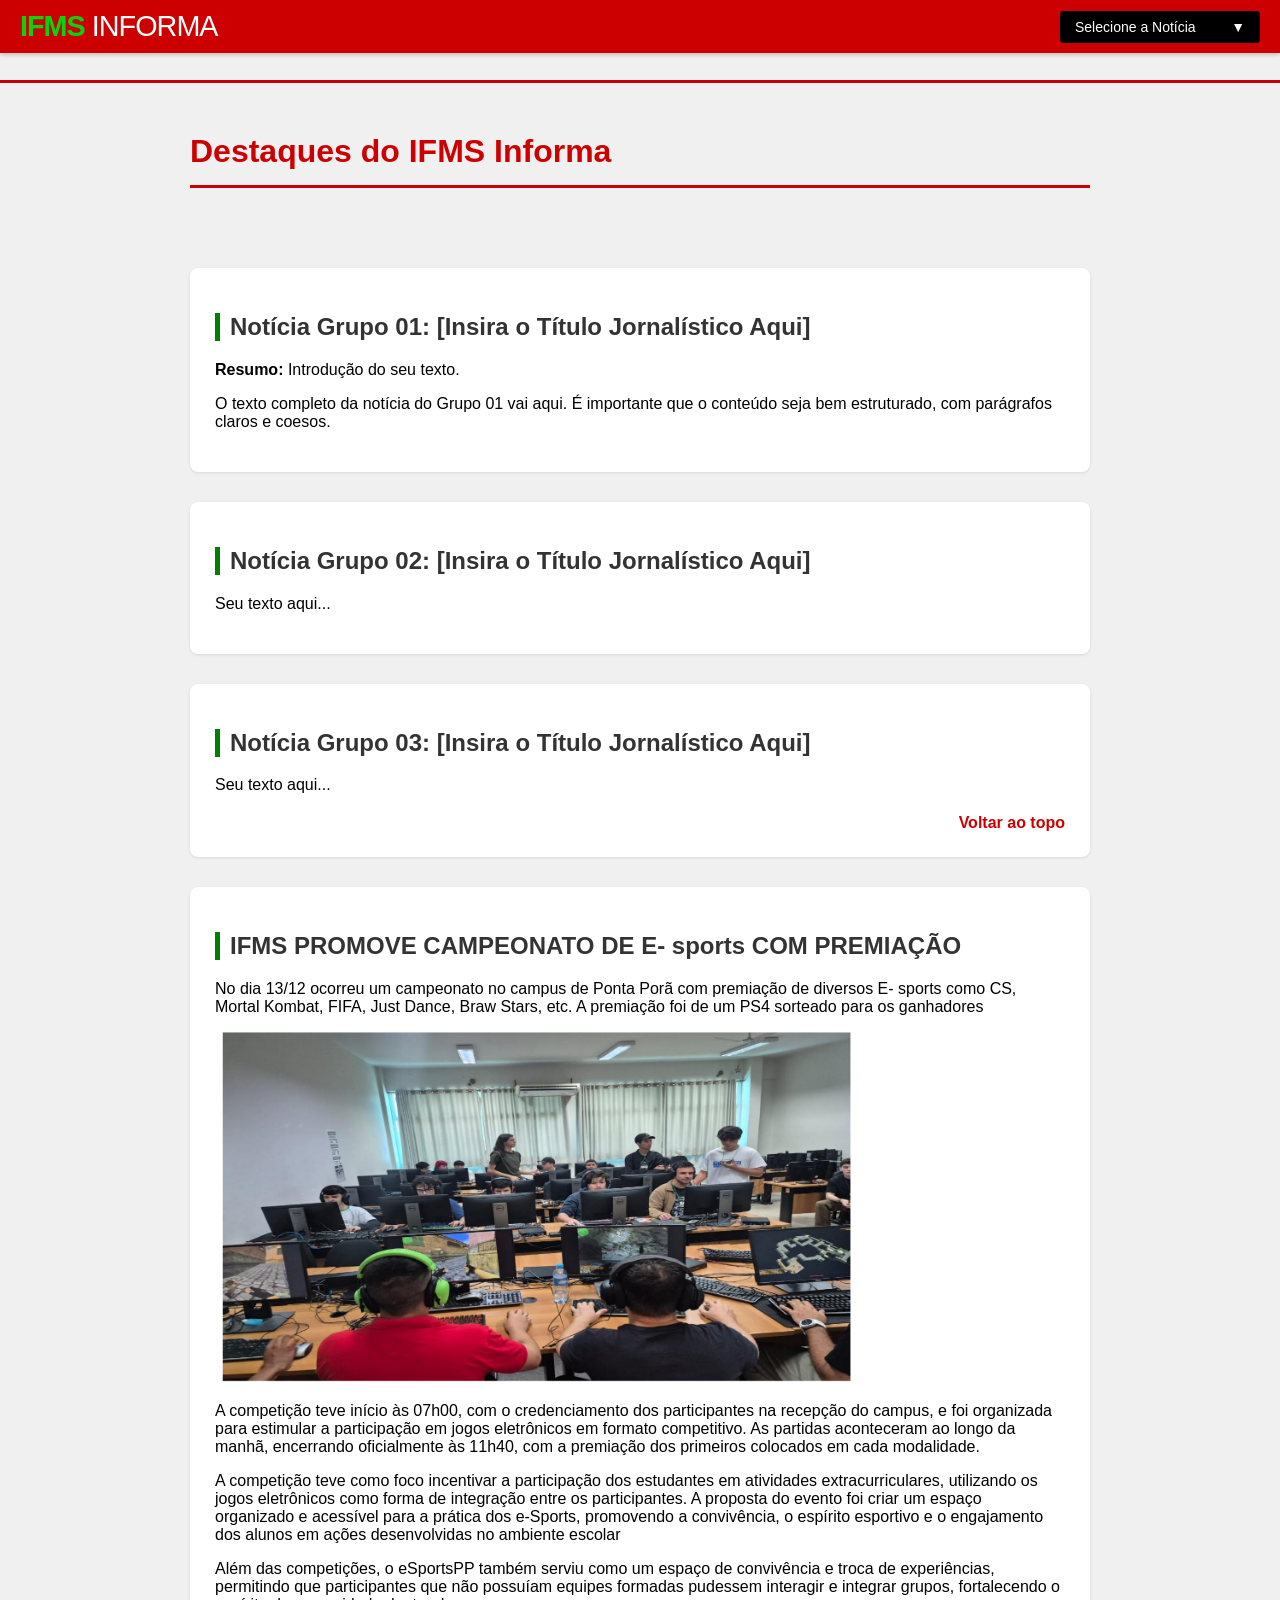
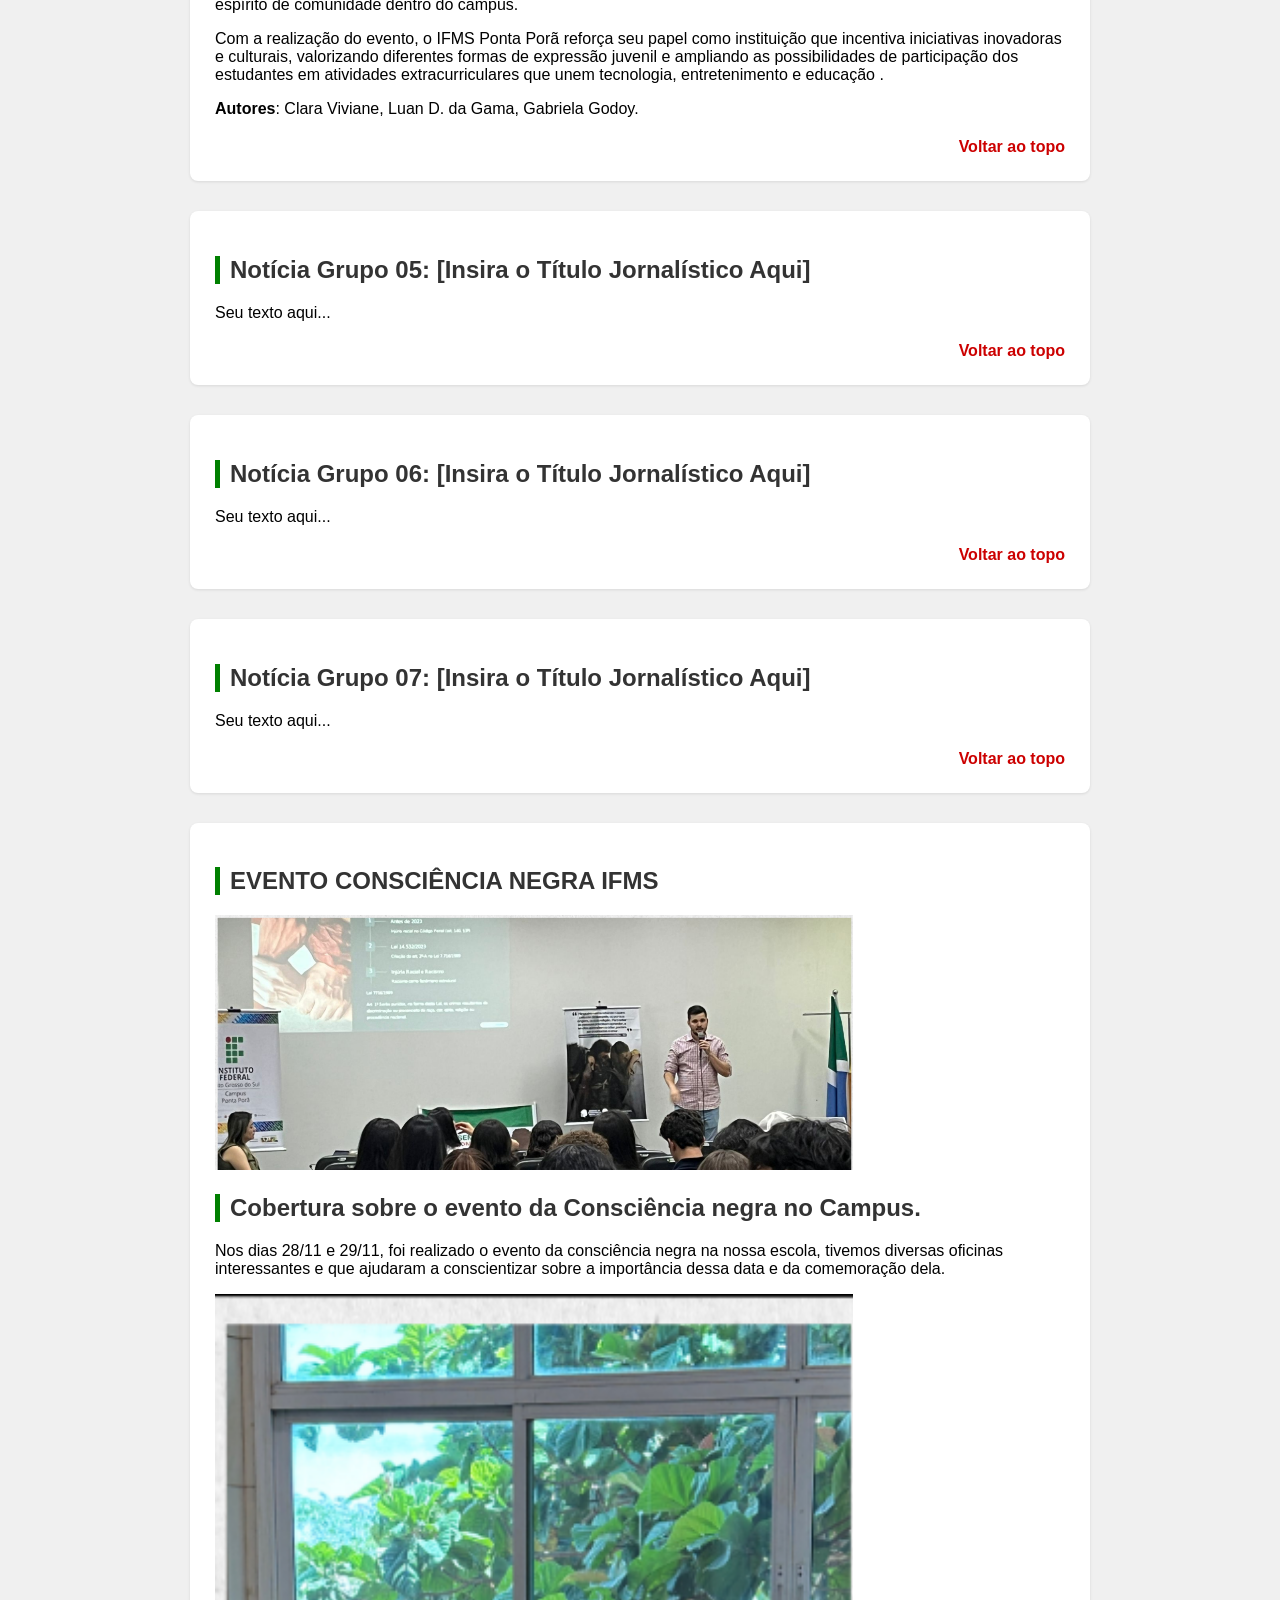
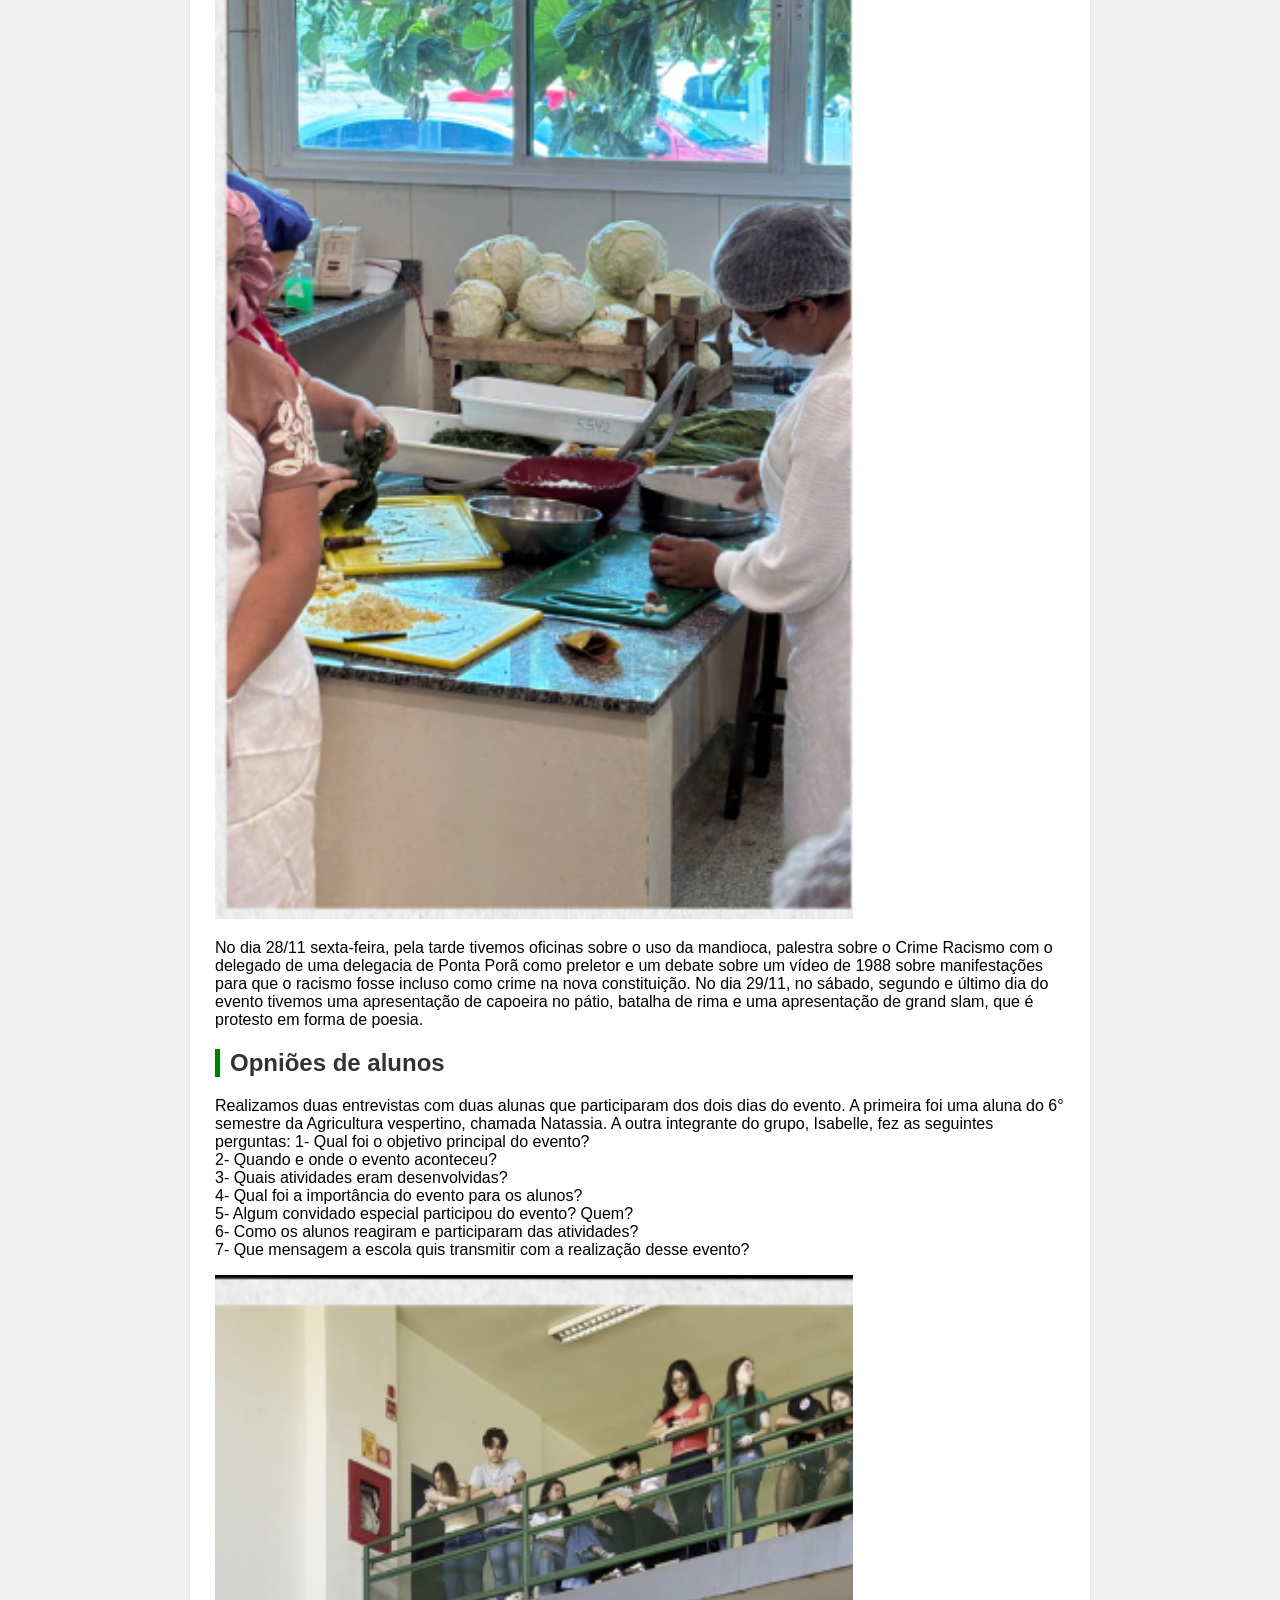
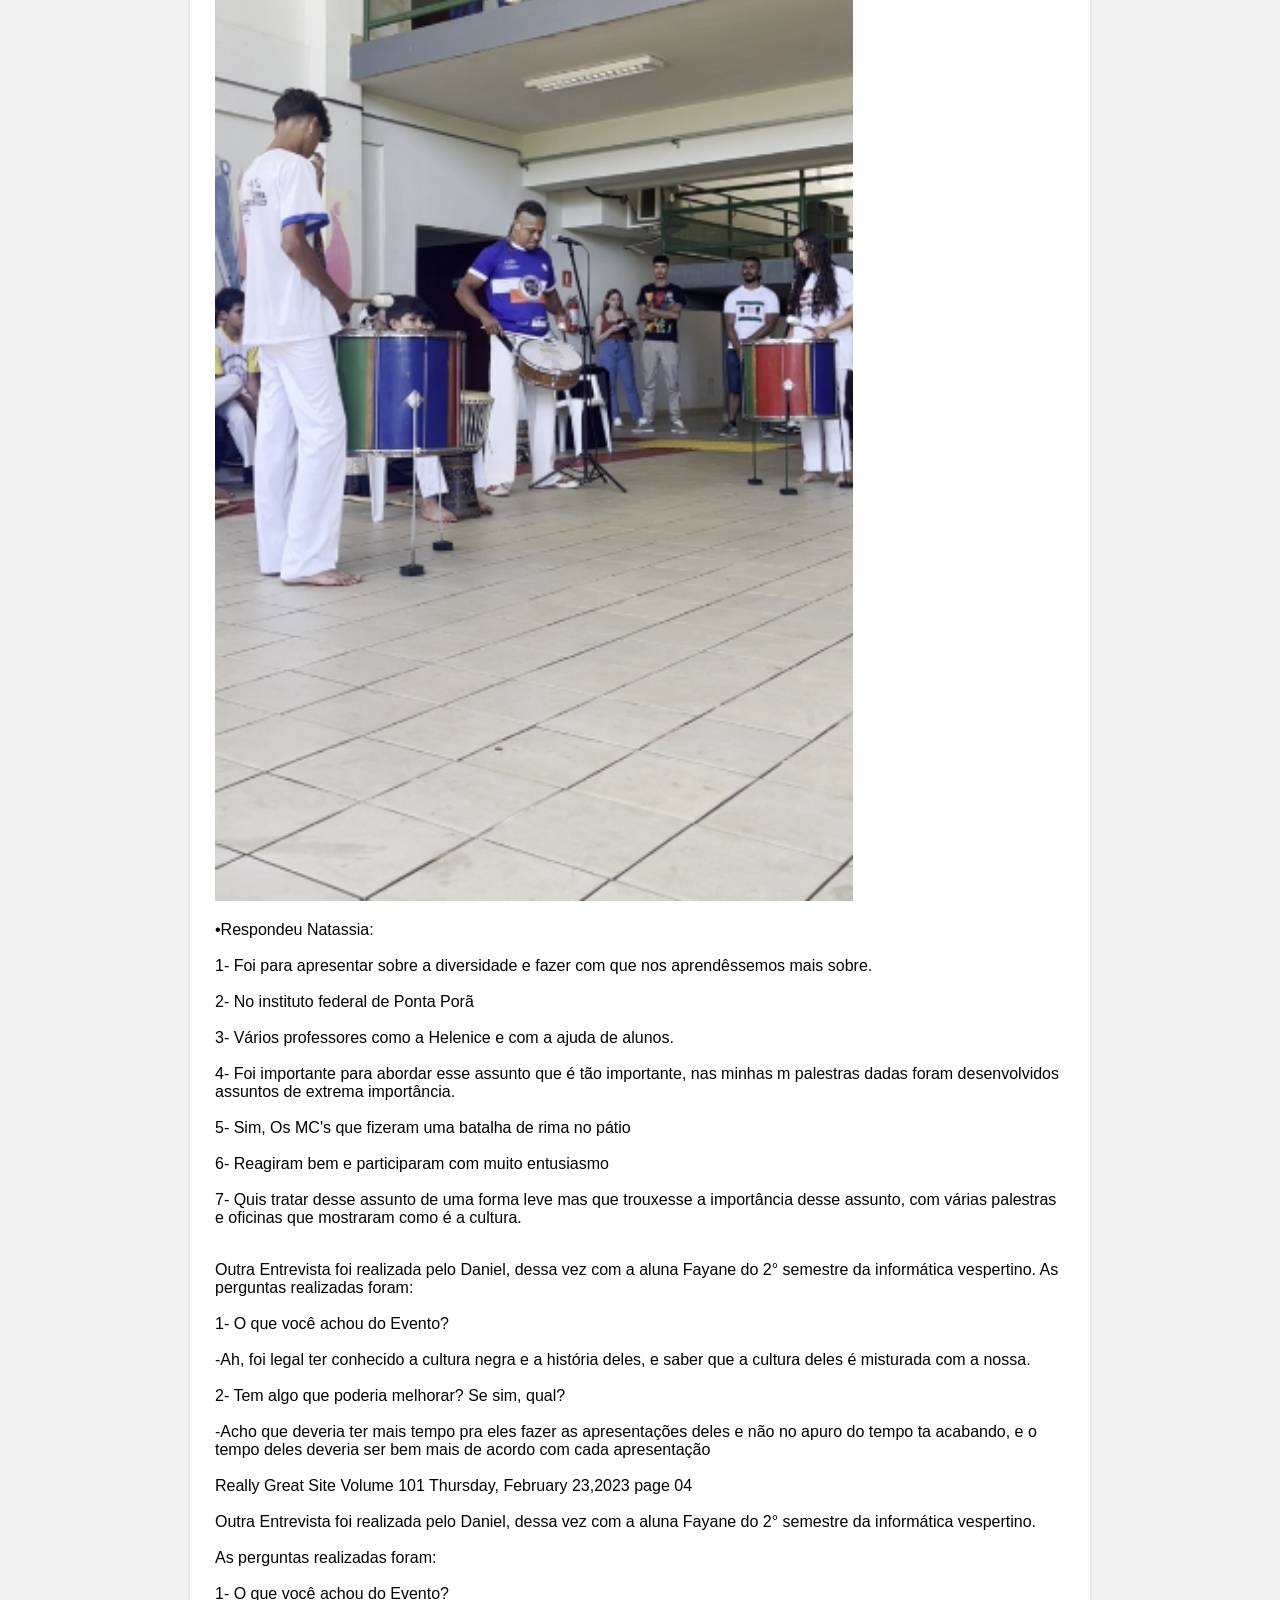
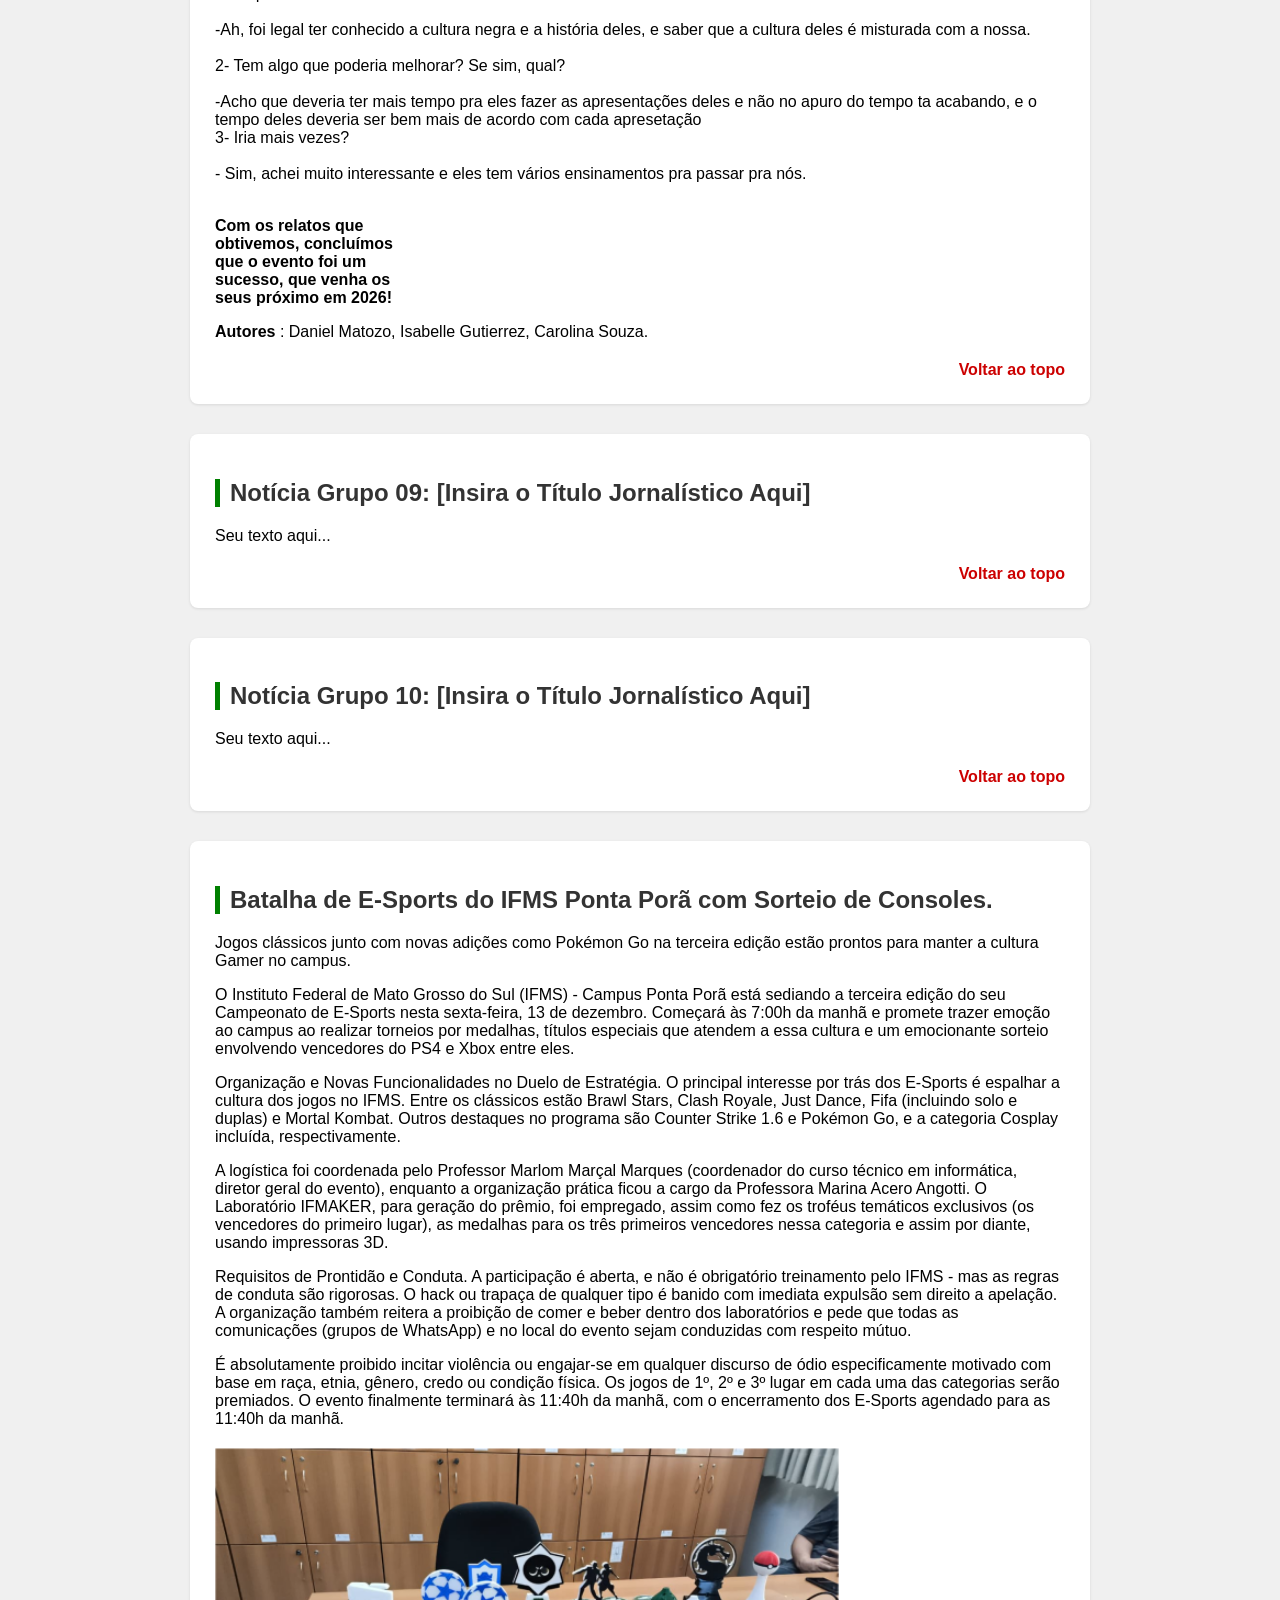
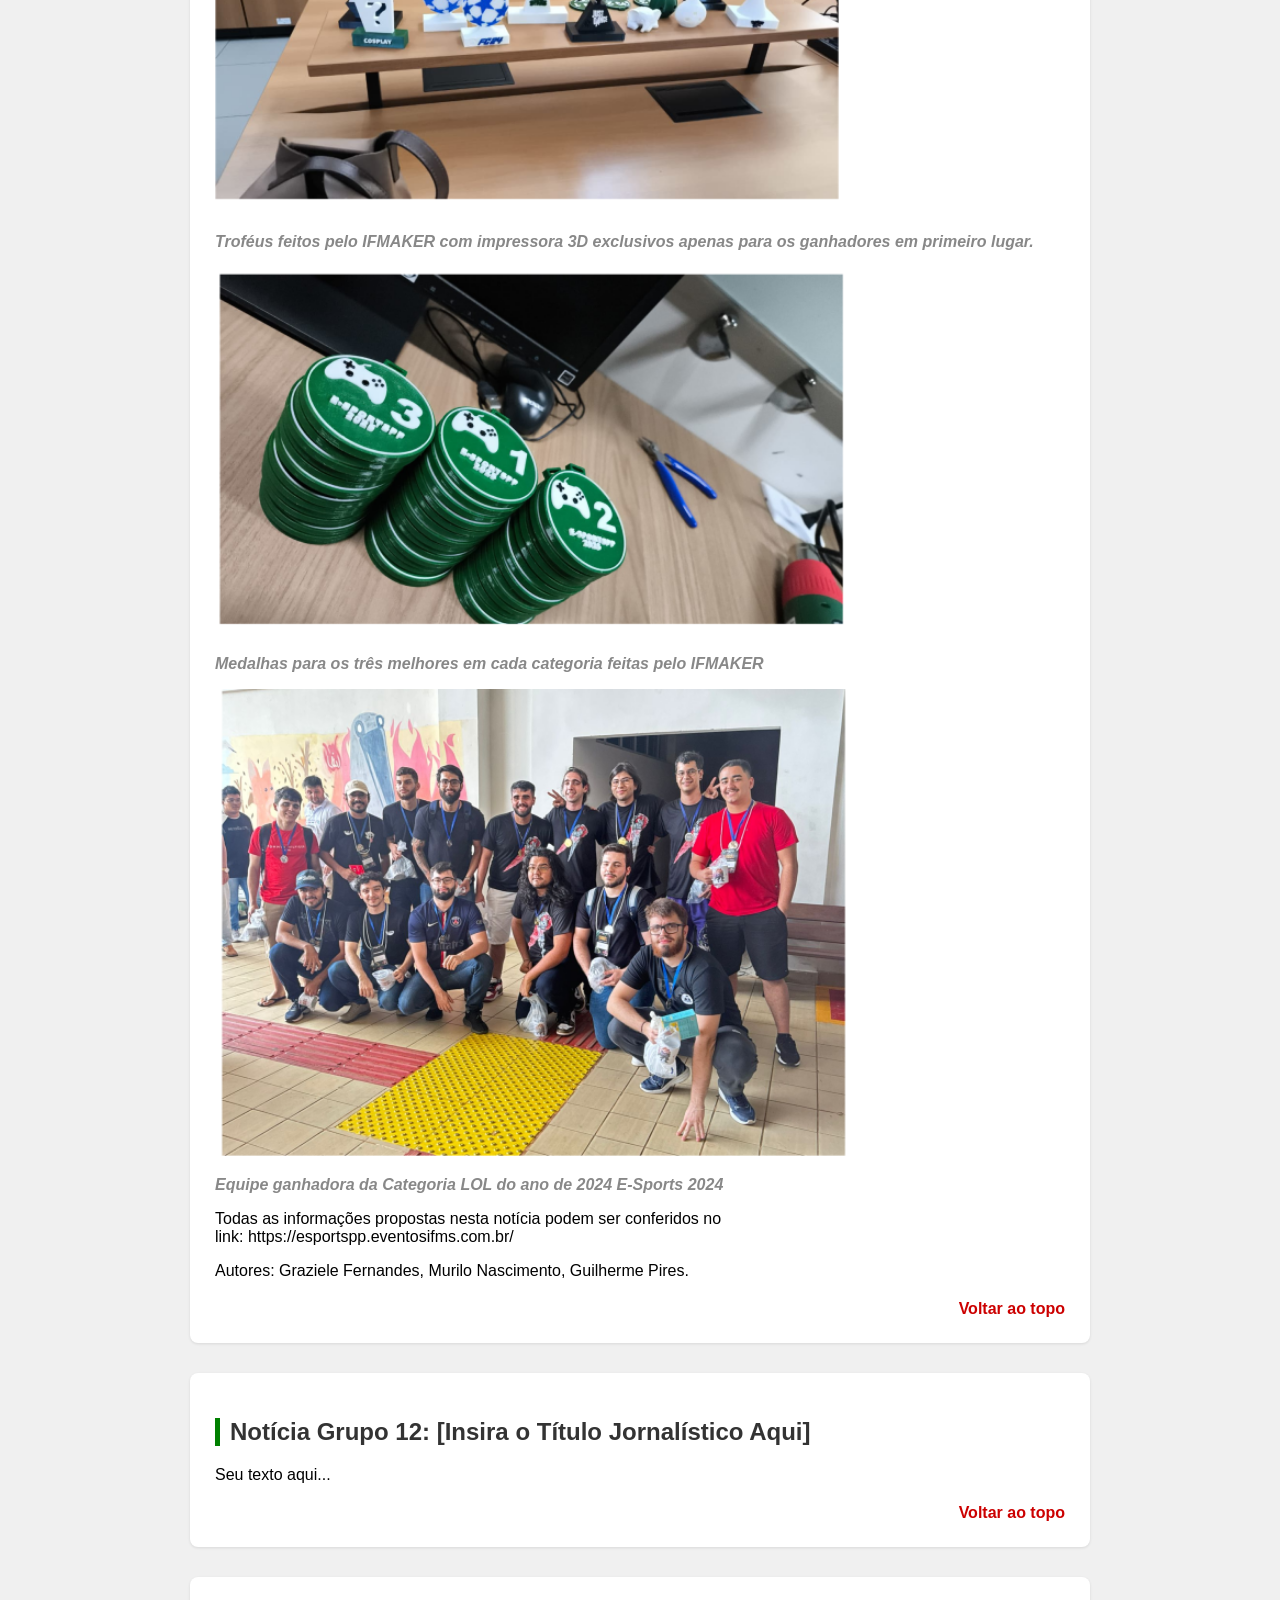
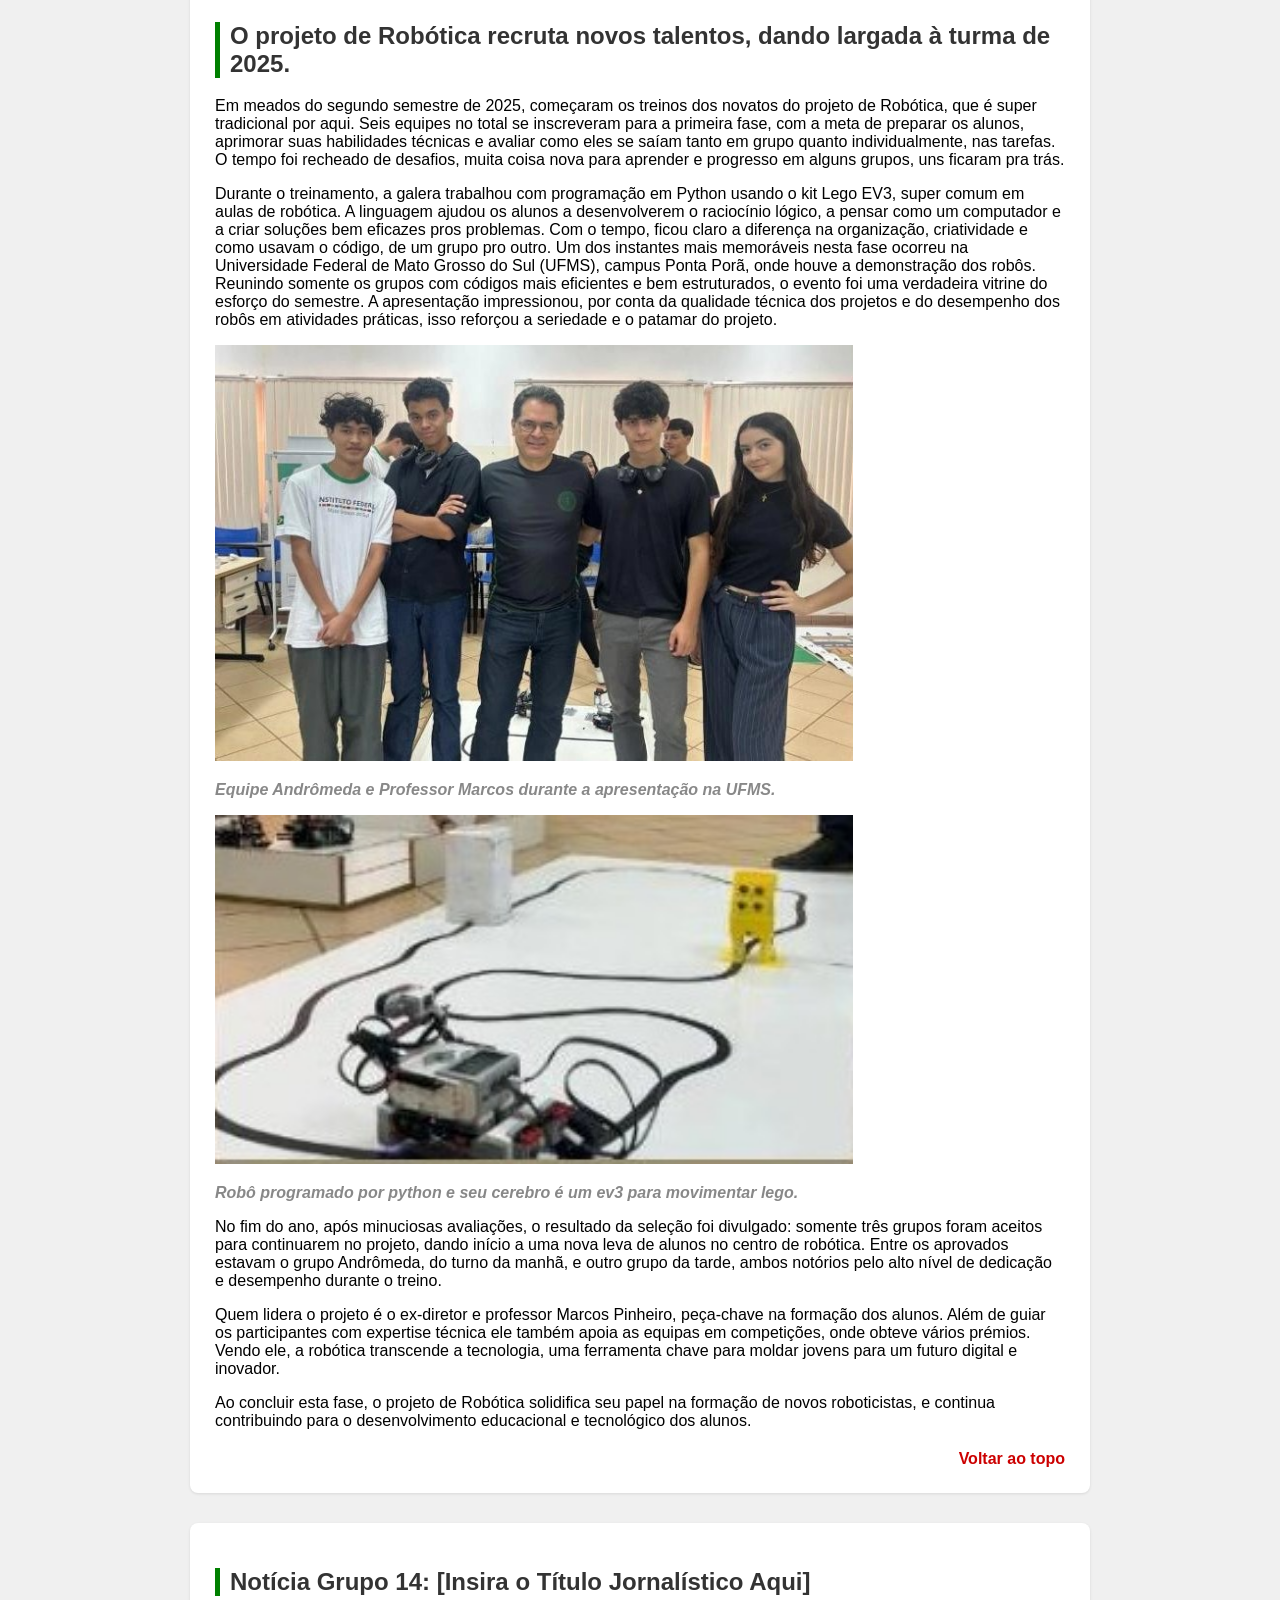
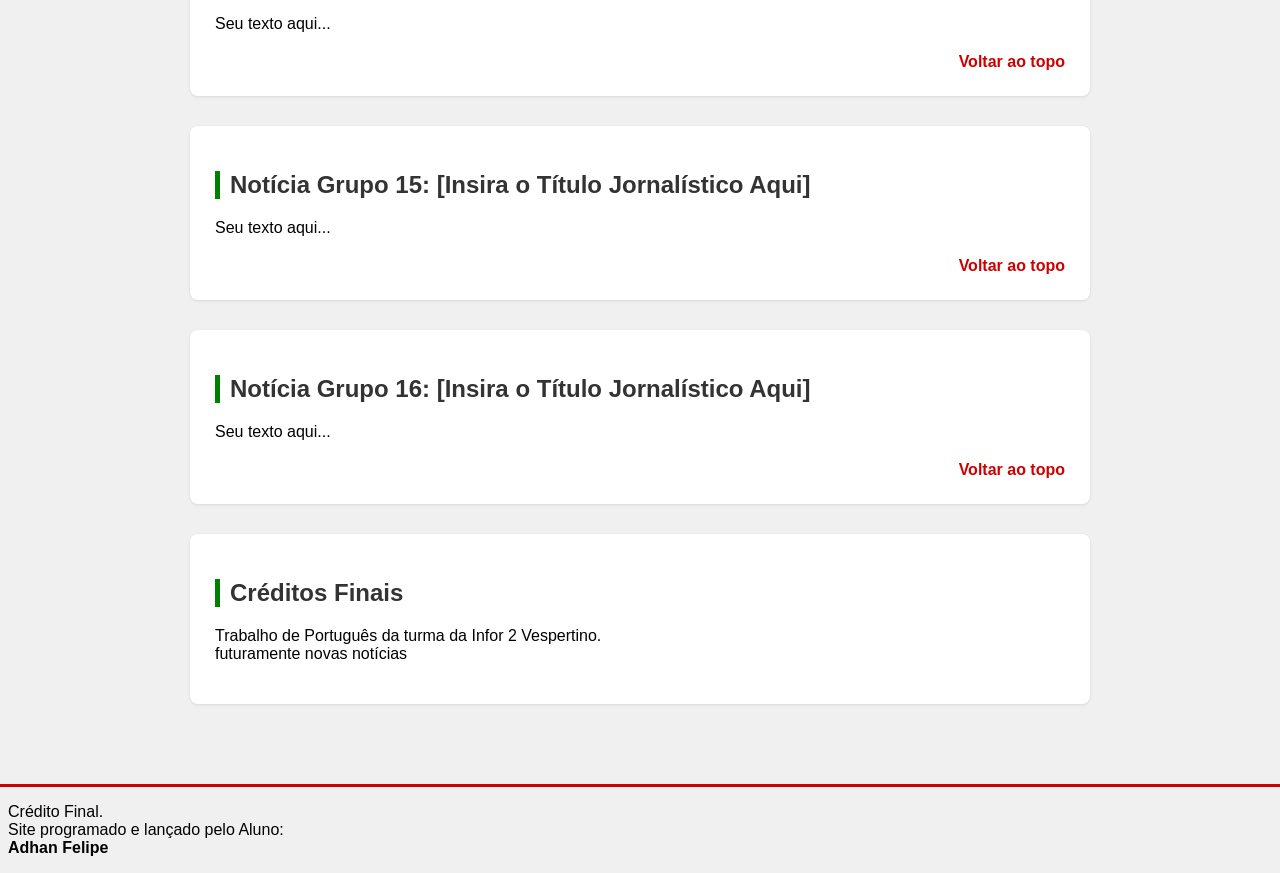
==== commit 2b0f89a8: "Update ifmsinfo.html" ====
--- a/ifmsinfo.html
+++ b/ifmsinfo.html
@@ -147,6 +147,7 @@
 
         img {
             width: 75%;
+            height: 50%;
         }
     </style>
 </head>
@@ -165,11 +166,11 @@
                 <li><a href="#noticia-grupo-01">Grupo 01: [Título Aqui]</a></li>
                 <li><a href="#noticia-grupo-02">Grupo 02: [Título Aqui]</a></li>
                 <li><a href="#noticia-grupo-03">Grupo 03: [Título Aqui]</a></li>
-                <li><a href="#noticia-grupo-04">Grupo 04: [Título Aqui]</a></li>
+                <li><a href="#noticia-grupo-04">Grupo 04: IFMS promove campeonato de E-sports com premiação</a></li>
                 <li><a href="#noticia-grupo-05">Grupo 05: [Título Aqui]</a></li>
                 <li><a href="#noticia-grupo-06">Grupo 06: [Título Aqui]</a></li>
                 <li><a href="#noticia-grupo-07">Grupo 07: [Título Aqui]</a></li>
-                <li><a href="#noticia-grupo-08">Grupo 08: [Título Aqui]</a></li>
+                <li><a href="#noticia-grupo-08">Grupo 08: Evento Consciência Negra IFMS</a></li>
                 <li><a href="#noticia-grupo-09">Grupo 09: [Título Aqui]</a></li>
                 <li><a href="#noticia-grupo-10">Grupo 10: [Título Aqui]</a></li>
                 <li><a href="#noticia-grupo-11">Grupo 11: Batalha de E-Sports do IFMS Ponta Porã</a></li>
@@ -211,8 +212,42 @@
         </section>
 
         <section id="noticia-grupo-04" class="news-section">
-            <h2>Notícia Grupo 04: [Insira o Título Jornalístico Aqui]</h2>
-            <p>Seu texto aqui...</p>
+            <h2>IFMS PROMOVE CAMPEONATO DE E-
+                sports COM PREMIAÇÃO</h2>
+            <p>No dia 13/12 ocorreu um campeonato no campus de Ponta Porã com premiação de diversos E-
+                sports como CS, Mortal Kombat, FIFA, Just Dance, Braw Stars, etc. A premiação foi de um PS4
+                sorteado para os ganhadores</p>
+            <img src="
+                [data-uri]